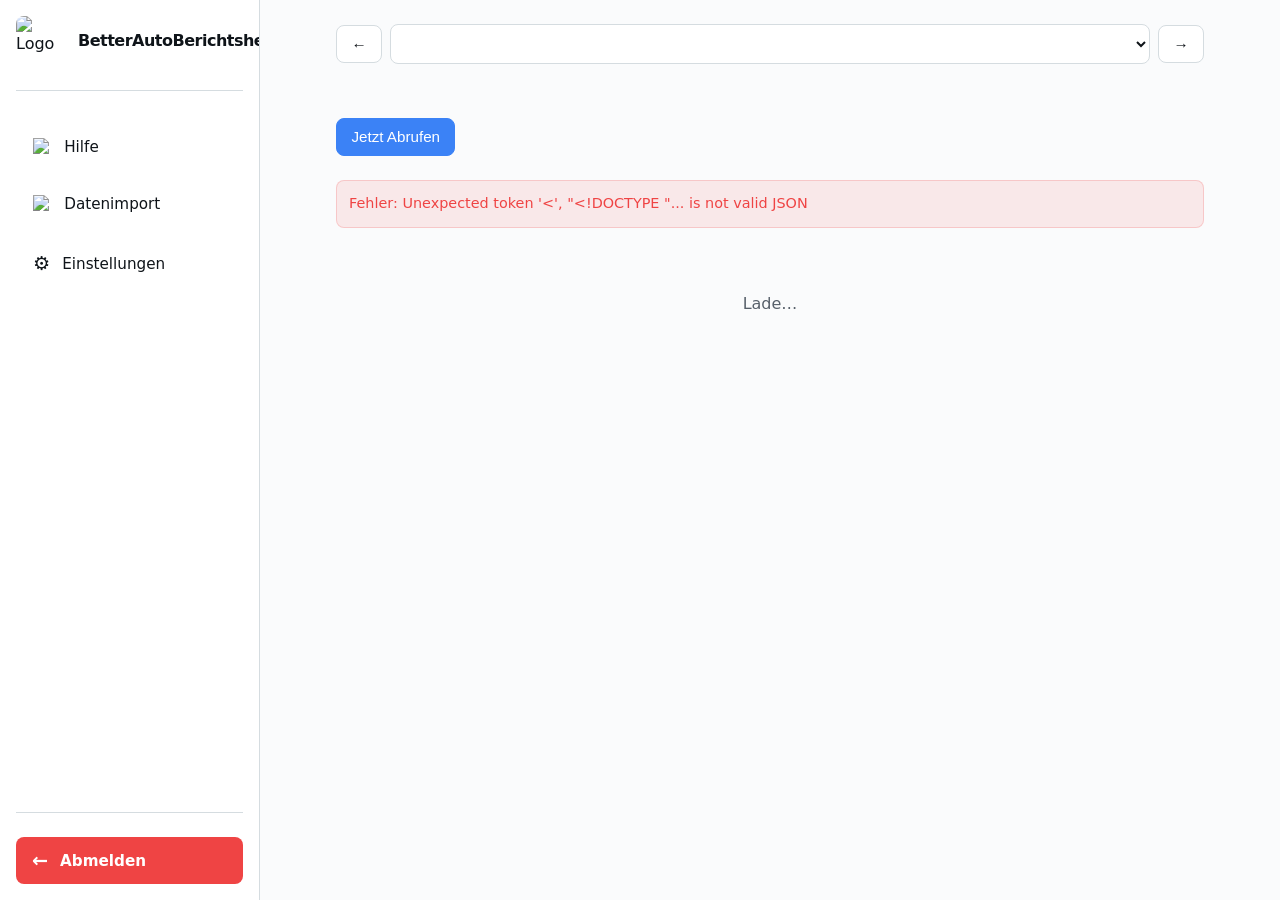
==== static/index.html @ def45f10 "v1.0: Berichtsheft multi-user Fresh history for the multi-user rewrite - WebUntis scraping, IHK tibr" ====
<!doctype html>
<html lang="de">
<head>
<meta charset="utf-8">
<meta name="viewport" content="width=device-width, initial-scale=1">
<meta http-equiv="Cache-Control" content="no-cache, no-store, must-revalidate">
<meta http-equiv="Pragma" content="no-cache">
<meta http-equiv="Expires" content="0">
<title>BetterAutoBerichtsheft</title>
<style>
  :root {
    --bg: #fafbfc; --card: #ffffff; --text: #0f1419; --text-muted: #57606a;
    --accent: #3b82f6; --accent-dark: #2563eb; --border: #d5dce0;
    --ok: #34c759; --err: #ef4444; --warn: #c9960c;
  }
  @media (prefers-color-scheme: dark) {
    :root {
      --bg: #0f1419; --card: #1a1f28; --text: #f5f7fa; --text-muted: #a0a9b8;
      --border: #2d3544;
    }
  }

  * { box-sizing: border-box; margin: 0; padding: 0; }
  html, body { height: 100%; }

  body {
    font: 16px/1.5 -apple-system, system-ui, sans-serif;
    background: var(--bg);
    color: var(--text);
    display: flex;
    flex-direction: row;
  }

  /* Sidebar */
  .sidebar {
    width: 260px;
    background: var(--card);
    border-right: 1px solid var(--border);
    display: flex;
    flex-direction: column;
    padding: 1rem;
    overflow-y: auto;
    flex-shrink: 0;
    transition: width 0.3s ease;
  }

  .sidebar.collapsed {
    width: 90px;
  }

  .sidebar-header {
    display: flex;
    align-items: center;
    gap: 0.75rem;
    margin-bottom: 2rem;
    padding-bottom: 1.5rem;
    border-bottom: 1px solid var(--border);
    cursor: pointer;
    transition: all 0.2s;
  }

  .sidebar.collapsed .sidebar-header {
    margin-bottom: 1rem;
    padding-bottom: 1rem;
    flex-direction: column;
    align-items: center;
  }

  .sidebar-header:hover {
    opacity: 0.7;
  }

  .sidebar-logo-img {
    width: 50px;
    height: 50px;
    border-radius: 8px;
    flex-shrink: 0;
    object-fit: cover;
  }

  .sidebar.collapsed .sidebar-logo-img {
    width: 60px;
    height: 60px;
  }

  .sidebar-title {
    font-size: 1rem;
    font-weight: 600;
    letter-spacing: -0.5px;
    white-space: nowrap;
  }

  .sidebar.collapsed .sidebar-title {
    font-size: 0.8rem;
    text-align: center;
  }

  .title-short {
    display: none;
  }

  .sidebar.collapsed .title-full {
    display: none;
  }

  .sidebar.collapsed .title-short {
    display: inline;
  }

  .sidebar-nav {
    flex: 1;
    display: flex;
    flex-direction: column;
  }

  .sidebar-nav a, .sidebar-nav button {
    display: flex;
    align-items: center;
    gap: 0.75rem;
    padding: 0.75rem 1rem;
    margin-bottom: 0.5rem;
    background: transparent;
    border: 1px solid transparent;
    border-radius: 8px;
    color: var(--text);
    text-decoration: none;
    cursor: pointer;
    font-size: 0.95rem;
    transition: all 0.2s;
    font-family: inherit;
  }

  .sidebar.collapsed .sidebar-nav a,
  .sidebar.collapsed .sidebar-nav button {
    gap: 0;
    padding: 0.75rem;
    justify-content: center;
  }

  .nav-icon {
    font-size: 1.2rem;
  }

  .nav-icon-img {
    width: 1.2rem;
    height: 1.2rem;
    display: inline-block;
  }

  .sidebar-nav a .nav-icon-img,
  .sidebar-nav button .nav-icon-img {
    filter: invert(1);
  }

  @media (prefers-color-scheme: light) {
    .sidebar-nav a .nav-icon-img,
    .sidebar-nav button .nav-icon-img {
      filter: none;
    }
  }

  .nav-text {
    display: inline;
  }

  .sidebar.collapsed .nav-text {
    display: none;
  }

  .sidebar-nav a:hover, .sidebar-nav button:hover {
    background: var(--bg);
    border-color: var(--border);
  }

  .sidebar-footer {
    padding-top: 1.5rem;
    border-top: 1px solid var(--border);
  }

  .sidebar.collapsed .sidebar-footer {
    padding-top: 1rem;
  }

  .logout-btn {
    width: 100%;
    padding: 0.75rem 1rem;
    background: var(--err);
    color: white;
    border: none;
    border-radius: 8px;
    cursor: pointer;
    font-size: 0.95rem;
    font-weight: 600;
    transition: all 0.2s;
    font-family: inherit;
    display: flex;
    align-items: center;
    gap: 0.75rem;
  }

  .sidebar.collapsed .logout-btn {
    padding: 0.75rem;
    justify-content: center;
    gap: 0;
  }

  .logout-btn:hover {
    background: #dc2626;
  }

  /* Main content */
  .main {
    flex: 1;
    display: flex;
    flex-direction: column;
    overflow: hidden;
  }

  .content-wrapper {
    flex: 1;
    overflow-y: auto;
    padding: 1.5rem 1rem;
    max-width: 900px;
    margin: 0 auto;
    width: 100%;
  }

  h1 { font-size: 1.6rem; margin-bottom: 1rem; }

  .nav { display: flex; align-items: center; gap: .5rem; margin-bottom: 1rem; }
  .nav button, .actions button {
    border: 1px solid var(--border);
    background: var(--card);
    color: var(--text);
    border-radius: 8px;
    padding: .6rem .9rem;
    font-size: 0.95rem;
    cursor: pointer;
    transition: all 0.2s;
  }
  .nav button:hover, .actions button:hover {
    border-color: var(--accent);
    background: var(--bg);
  }
  .nav button:disabled { opacity: .5; cursor: not-allowed; }

  .nav select {
    flex: 1;
    border: 1px solid var(--border);
    background: var(--card);
    color: var(--text);
    border-radius: 8px;
    padding: .6rem .9rem;
    font-size: 0.95rem;
  }

  .meta { color: var(--text-muted); font-size: .9rem; margin-bottom: 1rem; }

  .actions {
    display: flex;
    gap: .6rem;
    margin-bottom: 1.5rem;
    flex-wrap: wrap;
  }

  .actions .primary {
    background: var(--accent);
    color: #fff;
    border-color: var(--accent);
  }

  .actions .primary:hover {
    background: var(--accent-dark);
  }

  .day {
    background: var(--card);
    border: 1px solid var(--border);
    border-radius: 10px;
    padding: 1rem;
    margin-bottom: .9rem;
  }
  .day h2 { font-size: 1.05rem; margin-bottom: .6rem; }

  .lesson { padding: .5rem 0; border-top: 1px solid var(--border); }
  .lesson:first-of-type { border-top: none; }
  .lesson .head { display: flex; gap: .6rem; align-items: baseline; margin-bottom: .4rem; }
  .lesson .subj { font-weight: 600; }
  .lesson .meta { color: var(--text-muted); font-size: .8rem; }
  .lesson .content { white-space: pre-wrap; margin-top: .15rem; }
  .lesson .empty { color: var(--text-muted); font-style: italic; }

  .summary {
    background: var(--card);
    border: 1px solid var(--border);
    border-radius: 10px;
    padding: 1rem;
    margin-bottom: 1.5rem;
  }
  .summary h2 {
    font-size: 1.05rem;
    margin-bottom: .6rem;
    display: flex;
    justify-content: space-between;
    align-items: center;
  }
  .summary pre { white-space: pre-wrap; font: inherit; }

  #status {
    min-height: 1.4rem;
    font-size: .9rem;
    margin-bottom: 1rem;
    padding: 0.75rem;
    border-radius: 8px;
  }
  #status.err {
    color: var(--err);
    background: rgba(239, 68, 68, 0.1);
    border: 1px solid rgba(239, 68, 68, 0.2);
  }
  #status.ok {
    color: var(--ok);
    background: rgba(52, 199, 89, 0.1);
    border: 1px solid rgba(52, 199, 89, 0.2);
  }

  #ihkBadge { font-size: .8rem; margin-left: .5rem; }
  #ihkBadge.genehmigt { color: var(--ok); }
  #ihkBadge.in-bearbeitung { color: var(--text-muted); }
  #ihkBadge.warten-auf-genehmigung { color: var(--warn); }
  #ihkBadge.abgelehnt { color: var(--err); }

  #ihkBtn:disabled { opacity: .5; cursor: not-allowed; }

  .ihk-form label {
    display: block;
    font-size: .8rem;
    font-weight: 700;
    letter-spacing: .04em;
    text-transform: uppercase;
    color: var(--accent);
    margin: 1.1rem 0 .35rem;
  }
  .ihk-form label:first-of-type { margin-top: 0; }
  .ihk-form textarea, .ihk-form input[type="text"], .ihk-form input[type="email"] {
    width: 100%;
    border: 1px solid var(--border);
    border-radius: 8px;
    padding: .75rem;
    font: inherit;
    background: var(--bg);
    color: var(--text);
  }
  .ihk-form textarea {
    min-height: 4.5rem;
    resize: vertical;
  }
  .ihk-form input[type="text"], .ihk-form input[type="email"] {
    height: 2.5rem;
  }
  .placeholder { color: var(--text-muted); text-align: center; padding: 3rem 0; }

  @media (max-width: 768px) {
    body { flex-direction: column; }
    .sidebar { width: 100%; border-right: none; border-bottom: 1px solid var(--border); }
    .sidebar.collapsed { width: 100%; }
    .content-wrapper { padding: 1rem; }
  }
</style>
</head>
<body>

<aside class="sidebar" id="sidebar" onclick="expandSidebar(event)">
  <div class="sidebar-header" onclick="expandSidebar(event)">
    <img src="/logo.svg" alt="Logo" class="sidebar-logo-img">
    <div class="sidebar-title">
      <span class="title-full">BetterAutoBerichtsheft</span>
      <span class="title-short">BAB</span>
    </div>
  </div>

  <nav class="sidebar-nav">
    <a href="/help.html" title="Hilfe" class="nav-link">
      <img src="/help.svg" alt="Hilfe" class="nav-icon nav-icon-img">
      <span class="nav-text">Hilfe</span>
    </a>
    <a href="/bulkops.html" title="Datenimport" class="nav-link">
      <img src="/sync.svg" alt="Import" class="nav-icon nav-icon-img">
      <span class="nav-text">Datenimport</span>
    </a>
    <a href="/settings.html" title="Einstellungen öffnen" class="nav-link">
      <span class="nav-icon">⚙</span>
      <span class="nav-text">Einstellungen</span>
    </a>
  </nav>

  <div class="sidebar-footer">
    <button class="logout-btn" onclick="logout()" title="Abmelden" class="logout-link">
      <span class="nav-icon">←</span>
      <span class="nav-text">Abmelden</span>
    </button>
  </div>
</aside>

<main class="main" onclick="collapseSidebar()">
  <div class="content-wrapper">
    <div class="nav">
      <button id="prev" title="Woche zurück">←</button>
      <select id="weekSelect"></select>
      <button id="next" title="Woche vor">→</button>
    </div>
    <div class="meta"><span id="weekMeta"></span> <span id="ihkBadge"></span></div>

    <div class="actions">
      <button class="primary" id="scrapeBtn">Jetzt Abrufen</button>
      <button id="ihkBtn" hidden>Bei IHK einreichen</button>
    </div>
    <div id="status"></div>

    <div id="content"><div class="placeholder">Lade…</div></div>
  </div>
</main>

<script>
// Auth guard
(async () => {
  try {
    const res = await fetch('/api/auth/whoami');
    if (res.status === 401) {
      window.location.href = '/login.html';
      throw new Error('Not authenticated');
    }
  } catch (err) {
    window.location.href = '/login.html';
    return;
  }
})();

function expandSidebar(event) {
  event.stopPropagation();
  const sidebar = document.getElementById('sidebar');
  sidebar.classList.remove('collapsed');
  localStorage.setItem('sidebarCollapsed', 'false');
}

function collapseSidebar() {
  const sidebar = document.getElementById('sidebar');
  sidebar.classList.add('collapsed');
  localStorage.setItem('sidebarCollapsed', 'true');
}

function toggleSidebar() {
  const sidebar = document.getElementById('sidebar');
  sidebar.classList.toggle('collapsed');
  localStorage.setItem('sidebarCollapsed', sidebar.classList.contains('collapsed'));
}

function clearWeekCache() {
  // week:*/scrapedAt:* are keyed only by week id, not by account - on a
  // shared browser a different user must never see a previous account's
  // cached lesson content. See ensureCacheOwnership() for when this runs.
  for (const key of Object.keys(localStorage)) {
    if (key.startsWith('week:') || key.startsWith('scrapedAt:')) {
      localStorage.removeItem(key);
    }
  }
}

async function ensureCacheOwnership() {
  const res = await fetch('/api/auth/whoami');
  if (!res.ok) return; // auth guard already redirects to /login.html
  const { username } = await res.json();
  if (localStorage.getItem('cacheOwner') !== username) {
    clearWeekCache();
    localStorage.setItem('cacheOwner', username);
  }
}

function logout() {
  clearWeekCache();
  localStorage.removeItem('cacheOwner');
  fetch('/api/auth/logout', { method: 'POST' }).then(() => {
    window.location.href = '/login.html';
  });
}

// Restore sidebar state
if (localStorage.getItem('sidebarCollapsed') === 'true') {
  document.getElementById('sidebar').classList.add('collapsed');
}

const $ = (id) => document.getElementById(id);
let weeks = [];
let selected = null;
let currentWeek = null;
let startWeek = null;
let ihkStatus = {};
let ihkHistory = {};
let ihkFieldsCache = {};
let ihkFields = { ausbinhalt1: "", ausbinhalt2: "" };
let weekText = "";
let ihkUseSettingsForAbschnitt = true;
const IHK_BADGE_LABELS = {
  "genehmigt": ["genehmigt", "genehmigt"],
  "in_bearbeitung": ["in Bearbeitung", "in-bearbeitung"],
  "warten_auf_genehmigung": ["warten auf Genehmigung", "warten-auf-genehmigung"],
  "abgelehnt": ["abgelehnt", "abgelehnt"],
};

function weekBounds(id) {
  const [y, w] = id.split("-W").map(Number);
  const jan4 = new Date(Date.UTC(y, 0, 4));
  const monday = new Date(jan4);
  monday.setUTCDate(jan4.getUTCDate() - ((jan4.getUTCDay() + 6) % 7) + (w - 1) * 7);
  const sunday = new Date(monday); sunday.setUTCDate(monday.getUTCDate() + 6);
  return [monday.toISOString().slice(0, 10), sunday.toISOString().slice(0, 10)];
}

function shiftWeek(id, delta) {
  const [start] = weekBounds(id);
  const d = new Date(start + "T12:00:00Z");
  d.setUTCDate(d.getUTCDate() + delta * 7);
  const t = new Date(d); t.setUTCDate(t.getUTCDate() + 3);
  const isoYear = t.getUTCFullYear();
  const jan4 = new Date(Date.UTC(isoYear, 0, 4));
  const week1Mon = new Date(jan4); week1Mon.setUTCDate(jan4.getUTCDate() - ((jan4.getUTCDay() + 6) % 7));
  const wk = Math.round((d - week1Mon) / (7 * 864e5)) + 1;
  return `${isoYear}-W${String(wk).padStart(2, "0")}`;
}

function fmtShort(iso) { const [y,m,d] = iso.split("-"); return `${d}.${m}.`; }

const WEEKDAYS_DE = ["Sonntag", "Montag", "Dienstag", "Mittwoch", "Donnerstag", "Freitag", "Samstag"];
function fmtDayHeading(iso) {
  const [y, m, d] = iso.split("-").map(Number);
  const weekday = WEEKDAYS_DE[new Date(Date.UTC(y, m - 1, d)).getUTCDay()];
  return `${weekday}, ${fmtShort(iso)}`;
}

function nextSubmittableWeek() {
  const known = Object.keys(ihkStatus);
  if (!known.length) return null;
  return shiftWeek([...known].sort().at(-1), 1);
}

function renderIhkBadge() {
  const badge = $("ihkBadge");
  const entry = ihkStatus[selected];
  const mapped = entry && IHK_BADGE_LABELS[entry.status];
  if (!mapped) {
    badge.textContent = "";
    badge.className = "";
    return;
  }
  const [label, cls] = mapped;
  badge.textContent = `· IHK: ${label}`;
  badge.className = cls;
}

function setStatus(msg, cls = "") { const s = $("status"); s.textContent = msg; s.className = cls; }

function renderSelect() {
  const all = new Set(weeks);
  all.add(selected);
  const today = new Date().toISOString().slice(0, 10);
  const sorted = [...all].sort().filter(w => {
    const [s, e] = weekBounds(w);
    return s <= today && (!startWeek || w >= startWeek);
  });
  $("weekSelect").innerHTML = sorted.map((w) => {
    const [s, e] = weekBounds(w);
    const label = `${w} (${fmtShort(s)} – ${fmtShort(e)})${weeks.includes(w) ? "" : " · keine Daten"}`;
    return `<option value="${w}" ${w === selected ? "selected" : ""}>${label}</option>`;
  }).join("");
}

function formattedText(data) {
  const bySubject = new Map();
  for (const day of data.days) {
    for (const l of day.lessons) {
      if (!l.content) continue;
      const key = l.subjectLong || l.subject;
      bySubject.set(key, (bySubject.get(key) || "") + l.content + "\n");
    }
  }
  return [...bySubject.entries()].map(([k, v]) => k + ": " + v).join("\n");
}

function loadWeek(wid) {
  selected = wid;
  renderSelect();

  // Can navigate forward up to the latest (current) ISO week, never past
  // it - there's nothing to show beyond "now". Set unconditionally here
  // (not inside renderWeek(), which has early returns for no-data weeks
  // that would skip it) so the cap holds no matter what the selected
  // week contains. Same reasoning for the backward cap at the user's
  // configured Berichtsheft start date (Settings > Scraper).
  $("next").disabled = !currentWeek || selected >= currentWeek;
  $("prev").disabled = !!startWeek && selected <= startWeek;

  const cached = ihkFieldsCache[wid];
  ihkFields = { ausbinhalt1: cached?.ausbinhalt1 ?? "", ausbinhalt2: cached?.ausbinhalt2 ?? "" };

  const data = JSON.parse(localStorage.getItem(`week:${wid}`));
  renderIhkBadge();
  if (data) {
    renderWeek(data, wid);
  } else {
    $("content").innerHTML = `<div class="placeholder">Noch keine Daten für diese Woche.</div>`;
  }
}

function renderWeek(data, wid) {
  const el = $("content");
  const [s, e] = weekBounds(wid);
  $("weekMeta").textContent = weekBounds(wid).join(" – ") + " · Abgerufen am: " + (weeks.includes(wid) ? new Date(localStorage.getItem(`scrapedAt:${wid}`)).toLocaleString() : "—");

  const days = data.days;
  const noSchedule = data.holiday || data.schoolYearBoundary || data.allCancelled;

  if (!noSchedule && !days.length) {
    el.innerHTML = `<div class="placeholder">Keine Stunden in dieser Woche gefunden.</div>`;
    return;
  }

  weekText = data.holiday
    ? "Schulferien"
    : data.schoolYearBoundary
    ? "Wahrscheinlich Schuljahrwechsel"
    : data.allCancelled
    ? "Alle Stunden abgesagt"
    : formattedText(data);
  const text = weekText;

  const ihkEntry = ihkStatus[wid];
  const nextWeek = nextSubmittableWeek();
  let ihkState, ihkReason;

  if (wid > currentWeek) {
    ihkState = "hidden";
  } else if (ihkEntry) {
    if (ihkEntry.status === "genehmigt") {
      ihkState = "hidden";
      $("scrapeBtn").hidden = true;
    } else if (ihkEntry.status === "warten_auf_genehmigung") {
      ihkState = "disabled";
      ihkReason = "Wartet auf Genehmigung durch Betreuer";
      $("scrapeBtn").hidden = false;
    } else {
      ihkState = "enabled";
      $("scrapeBtn").hidden = false;
    }
  } else if (wid === nextWeek || (nextWeek === null && wid === currentWeek)) {
    ihkState = "enabled";
    $("scrapeBtn").hidden = false;
  } else if (nextWeek && wid > nextWeek) {
    ihkState = "disabled";
    ihkReason = `Zuerst ${nextWeek} einreichen`;
    $("scrapeBtn").hidden = false;
  } else {
    ihkState = "hidden";
    $("scrapeBtn").hidden = false;
  }

  el.innerHTML = noSchedule ? "" : days.map((d) => `<div class="day"><h2>${fmtDayHeading(d.date)}</h2>${d.lessons.map((l) => `<div class="lesson"><div class="head"><span class="subj">${l.subjectLong || l.subject}</span><span class="meta">${l.start}–${l.end}${l.teacher ? " · " + l.teacher : ""}</span></div>` + (l.content ? `<div class="content">${l.content}</div>` : `<div class="empty">(kein Inhalt)</div>`) + `</div>`).join("")}</div>`).join("");

  if (text) {
    const showForm = ihkState !== "hidden";
    const hist = !showForm ? ihkHistory[wid] : null;
    el.insertAdjacentHTML("afterbegin", `
      <div class="summary ihk-form">
        ${showForm ? `
          <h2>Bei IHK einreichen</h2>
          <label for="ihkField1">Betriebliche Tätigkeiten</label>
          <textarea id="ihkField1" rows="4"></textarea>
          <label for="ihkField2">Unterweisungen, betrieblicher Unterricht, sonstige Schulungen</label>
          <textarea id="ihkField2" rows="4"></textarea>
          ${!ihkUseSettingsForAbschnitt ? `
            <label for="ihkAbschnitt">Ausbildungsabschnitt</label>
            <input type="text" id="ihkAbschnitt" placeholder="z.B. 1">
            <label for="ihkAusbMail">Ausbilder Mail</label>
            <input type="email" id="ihkAusbMail" placeholder="ausbilder@example.com">
          ` : ''}
          <label for="berufsschuleText">Berufsschule</label>
        ` : hist ? `
          <h2>IHK Eintrag</h2>
          <label>Betriebliche Tätigkeiten</label>
          <pre id="ihkHist1"></pre>
          <label>Unterweisungen, betrieblicher Unterricht, sonstige Schulungen</label>
          <pre id="ihkHist2"></pre>
          <label for="berufsschuleText">Berufsschule</label>
        ` : `<h2>Berufsschule</h2>`}
        <pre id="berufsschuleText"></pre>
      </div>`);

    $("berufsschuleText").textContent = text;
    if (showForm) {
      $("ihkField1").value = ihkFields.ausbinhalt1;
      $("ihkField2").value = ihkFields.ausbinhalt2;
    } else if (hist) {
      $("ihkHist1").textContent = hist.ausbinhalt1 || "–";
      $("ihkHist2").textContent = hist.ausbinhalt2 || "–";
    }

    if (text && ihkState !== "hidden") {
      const btn = $("ihkBtn");
      btn.hidden = false;
      btn.disabled = ihkState === "disabled";
      btn.title = ihkReason || "";
    } else {
      $("ihkBtn").hidden = true;
    }
  }
}

async function refreshIhkStatus() {
  const res = await fetch("/api/ihk-status");
  const data = res.ok ? await res.json() : { status: {}, fields: {} };
  ihkStatus = data.status || {};
  ihkFieldsCache = data.fields || {};
}

async function refreshIhkHistory() {
  const res = await fetch("/api/ihk-history");
  ihkHistory = res.ok ? await res.json() : {};
}

async function loadUserSettings() {
  try {
    const res = await fetch("/api/me/settings");
    const settings = await res.json();
    ihkUseSettingsForAbschnitt = settings.ihk_use_settings_for_abschnitt !== false;
  } catch (err) {
    console.error("Failed to load user settings:", err);
  }
}

async function init() {
  try {
    await ensureCacheOwnership();
    const res = await fetch("/api/weeks");
    const json = await res.json();
    weeks = json.weeks;
    currentWeek = json.current;
    startWeek = json.startWeek;
    selected = currentWeek;
    renderSelect();

    for (const wk of weeks) {
      const weekData = await fetch(`/api/weeks/${wk}`).then(r => r.json());
      localStorage.setItem(`week:${wk}`, JSON.stringify(weekData));
      localStorage.setItem(`scrapedAt:${wk}`, new Date().toISOString());
    }

    await refreshIhkStatus();
    await refreshIhkHistory();
    await loadUserSettings();
    loadWeek(selected);
  } catch (err) { setStatus("Fehler: " + err.message, "err"); }
}

$("prev").onclick = () => { selected = shiftWeek(selected, -1); loadWeek(selected); };
$("next").onclick = () => { selected = shiftWeek(selected, +1); loadWeek(selected); };
$("weekSelect").onchange = (e) => loadWeek(e.target.value);
$("scrapeBtn").onclick = async () => {
  const btn = $("scrapeBtn");
  btn.disabled = true;
  setStatus("Daten werden abgerufen…");
  try {
    const res = await fetch("/api/scrape", { method: "POST", headers: { "Content-Type": "application/json" }, body: JSON.stringify({week: selected}) });
    if (res.ok) {
      const data = await res.json();
      localStorage.setItem(`week:${data.week}`, JSON.stringify(data));
      localStorage.setItem(`scrapedAt:${data.week}`, new Date().toISOString());
      if (!weeks.includes(data.week)) weeks.push(data.week);
      renderSelect();
      await refreshIhkStatus();
      loadWeek(selected);
      setStatus("Abgerufen", "ok");
    } else {
      const err = await res.json();
      setStatus("Fehler: " + (err.detail || err.message || "Abrufen fehlgeschlagen"), "err");
    }
  } catch (err) { setStatus("Fehler: " + err.message, "err"); }
  finally { btn.disabled = false; }
};

$("ihkBtn").onclick = async () => {
  const field1 = $("ihkField1");
  const field2 = $("ihkField2");
  if (!field1 || !field2) {
    setStatus("Fehler: Formular nicht verfügbar (Woche gewechselt)", "err");
    return;
  }

  const btn = $("ihkBtn");
  btn.disabled = true;
  setStatus(`Übertrage ${selected} an IHK…`);
  try {
    const text = weekText;
    const val1 = field1.value.trim();
    const val2 = field2.value.trim();
    const ausbinhalt1 = val1 ? val1 : null;
    const ausbinhalt2 = val2 ? val2 : null;

    const payload = { week: selected, text, ausbinhalt1, ausbinhalt2 };

    if (!ihkUseSettingsForAbschnitt) {
      const abschnittField = $("ihkAbschnitt");
      const ausbMailField = $("ihkAusbMail");
      if (!abschnittField || !ausbMailField) {
        setStatus("Fehler: Ausbildungsabschnitt und Ausbilder Mail erforderlich", "err");
        btn.disabled = false;
        return;
      }
      payload.ihk_abschnitt_override = abschnittField.value.trim();
      payload.ihk_ausb_mail_override = ausbMailField.value.trim();
    }

    const res = await fetch("/api/submit-ihk", {
      method: "POST",
      headers: { "Content-Type": "application/json" },
      body: JSON.stringify(payload)
    });

    const body = await res.json();
    if (!res.ok) throw new Error(body.detail || res.statusText);
    setStatus("Bei IHK gespeichert.", "ok");
    await refreshIhkStatus();
    await refreshIhkHistory();
    loadWeek(selected);
  } catch (e) {
    setStatus("Fehler: " + e.message, "err");
    btn.disabled = false;
  }
};

init();
</script>

</body>
</html>
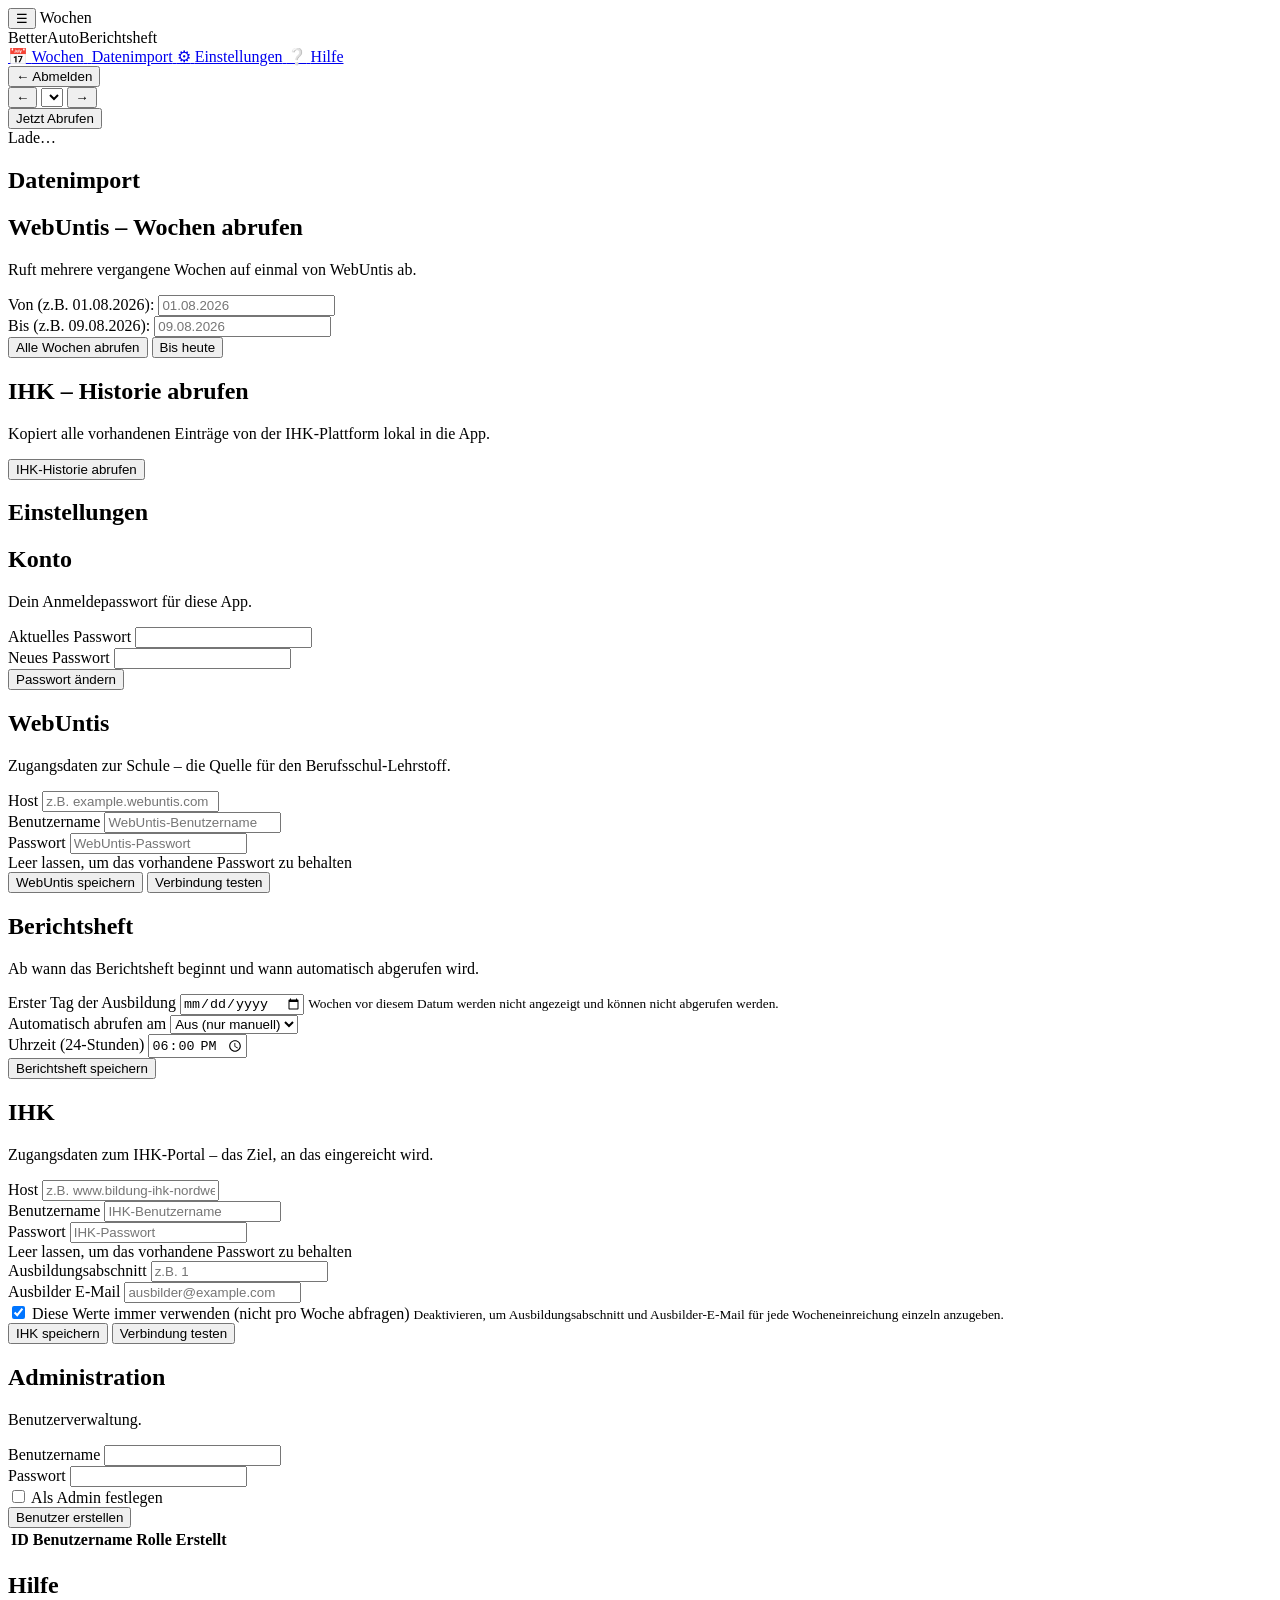
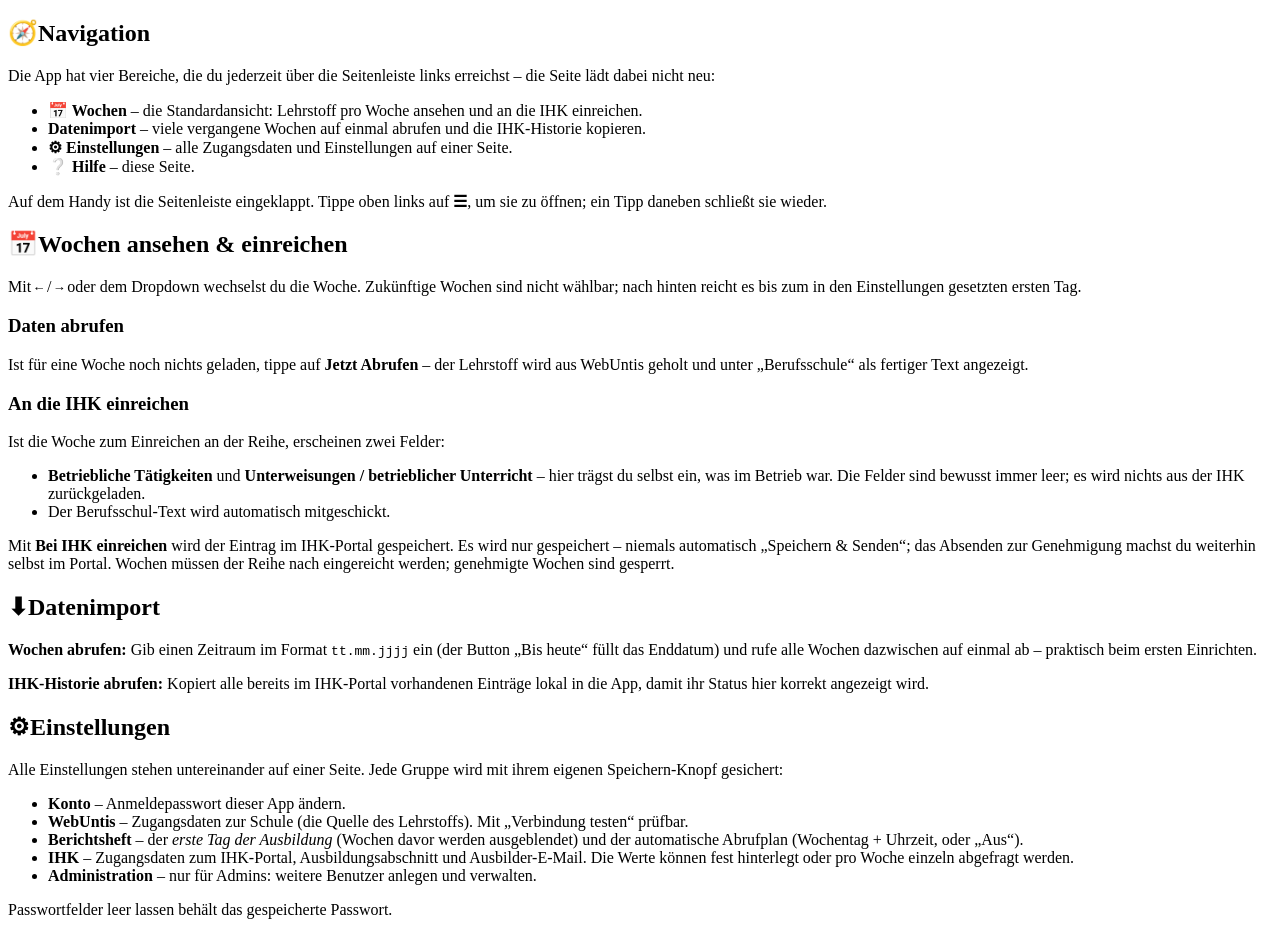
==== commit 9c88d412: "UI: unify all pages into one persistent-sidebar SPA shell Replace the three-different-chrome multi-p" ====
--- a/static/index.html
+++ b/static/index.html
@@ -7,837 +7,312 @@
 <meta http-equiv="Pragma" content="no-cache">
 <meta http-equiv="Expires" content="0">
 <title>BetterAutoBerichtsheft</title>
-<style>
-  :root {
-    --bg: #fafbfc; --card: #ffffff; --text: #0f1419; --text-muted: #57606a;
-    --accent: #3b82f6; --accent-dark: #2563eb; --border: #d5dce0;
-    --ok: #34c759; --err: #ef4444; --warn: #c9960c;
-  }
-  @media (prefers-color-scheme: dark) {
-    :root {
-      --bg: #0f1419; --card: #1a1f28; --text: #f5f7fa; --text-muted: #a0a9b8;
-      --border: #2d3544;
-    }
-  }
-
-  * { box-sizing: border-box; margin: 0; padding: 0; }
-  html, body { height: 100%; }
-
-  body {
-    font: 16px/1.5 -apple-system, system-ui, sans-serif;
-    background: var(--bg);
-    color: var(--text);
-    display: flex;
-    flex-direction: row;
-  }
-
-  /* Sidebar */
-  .sidebar {
-    width: 260px;
-    background: var(--card);
-    border-right: 1px solid var(--border);
-    display: flex;
-    flex-direction: column;
-    padding: 1rem;
-    overflow-y: auto;
-    flex-shrink: 0;
-    transition: width 0.3s ease;
-  }
-
-  .sidebar.collapsed {
-    width: 90px;
-  }
-
-  .sidebar-header {
-    display: flex;
-    align-items: center;
-    gap: 0.75rem;
-    margin-bottom: 2rem;
-    padding-bottom: 1.5rem;
-    border-bottom: 1px solid var(--border);
-    cursor: pointer;
-    transition: all 0.2s;
-  }
-
-  .sidebar.collapsed .sidebar-header {
-    margin-bottom: 1rem;
-    padding-bottom: 1rem;
-    flex-direction: column;
-    align-items: center;
-  }
-
-  .sidebar-header:hover {
-    opacity: 0.7;
-  }
-
-  .sidebar-logo-img {
-    width: 50px;
-    height: 50px;
-    border-radius: 8px;
-    flex-shrink: 0;
-    object-fit: cover;
-  }
-
-  .sidebar.collapsed .sidebar-logo-img {
-    width: 60px;
-    height: 60px;
-  }
-
-  .sidebar-title {
-    font-size: 1rem;
-    font-weight: 600;
-    letter-spacing: -0.5px;
-    white-space: nowrap;
-  }
-
-  .sidebar.collapsed .sidebar-title {
-    font-size: 0.8rem;
-    text-align: center;
-  }
-
-  .title-short {
-    display: none;
-  }
-
-  .sidebar.collapsed .title-full {
-    display: none;
-  }
-
-  .sidebar.collapsed .title-short {
-    display: inline;
-  }
-
-  .sidebar-nav {
-    flex: 1;
-    display: flex;
-    flex-direction: column;
-  }
-
-  .sidebar-nav a, .sidebar-nav button {
-    display: flex;
-    align-items: center;
-    gap: 0.75rem;
-    padding: 0.75rem 1rem;
-    margin-bottom: 0.5rem;
-    background: transparent;
-    border: 1px solid transparent;
-    border-radius: 8px;
-    color: var(--text);
-    text-decoration: none;
-    cursor: pointer;
-    font-size: 0.95rem;
-    transition: all 0.2s;
-    font-family: inherit;
-  }
-
-  .sidebar.collapsed .sidebar-nav a,
-  .sidebar.collapsed .sidebar-nav button {
-    gap: 0;
-    padding: 0.75rem;
-    justify-content: center;
-  }
-
-  .nav-icon {
-    font-size: 1.2rem;
-  }
-
-  .nav-icon-img {
-    width: 1.2rem;
-    height: 1.2rem;
-    display: inline-block;
-  }
-
-  .sidebar-nav a .nav-icon-img,
-  .sidebar-nav button .nav-icon-img {
-    filter: invert(1);
-  }
-
-  @media (prefers-color-scheme: light) {
-    .sidebar-nav a .nav-icon-img,
-    .sidebar-nav button .nav-icon-img {
-      filter: none;
-    }
-  }
-
-  .nav-text {
-    display: inline;
-  }
-
-  .sidebar.collapsed .nav-text {
-    display: none;
-  }
-
-  .sidebar-nav a:hover, .sidebar-nav button:hover {
-    background: var(--bg);
-    border-color: var(--border);
-  }
-
-  .sidebar-footer {
-    padding-top: 1.5rem;
-    border-top: 1px solid var(--border);
-  }
-
-  .sidebar.collapsed .sidebar-footer {
-    padding-top: 1rem;
-  }
-
-  .logout-btn {
-    width: 100%;
-    padding: 0.75rem 1rem;
-    background: var(--err);
-    color: white;
-    border: none;
-    border-radius: 8px;
-    cursor: pointer;
-    font-size: 0.95rem;
-    font-weight: 600;
-    transition: all 0.2s;
-    font-family: inherit;
-    display: flex;
-    align-items: center;
-    gap: 0.75rem;
-  }
-
-  .sidebar.collapsed .logout-btn {
-    padding: 0.75rem;
-    justify-content: center;
-    gap: 0;
-  }
-
-  .logout-btn:hover {
-    background: #dc2626;
-  }
-
-  /* Main content */
-  .main {
-    flex: 1;
-    display: flex;
-    flex-direction: column;
-    overflow: hidden;
-  }
-
-  .content-wrapper {
-    flex: 1;
-    overflow-y: auto;
-    padding: 1.5rem 1rem;
-    max-width: 900px;
-    margin: 0 auto;
-    width: 100%;
-  }
-
-  h1 { font-size: 1.6rem; margin-bottom: 1rem; }
-
-  .nav { display: flex; align-items: center; gap: .5rem; margin-bottom: 1rem; }
-  .nav button, .actions button {
-    border: 1px solid var(--border);
-    background: var(--card);
-    color: var(--text);
-    border-radius: 8px;
-    padding: .6rem .9rem;
-    font-size: 0.95rem;
-    cursor: pointer;
-    transition: all 0.2s;
-  }
-  .nav button:hover, .actions button:hover {
-    border-color: var(--accent);
-    background: var(--bg);
-  }
-  .nav button:disabled { opacity: .5; cursor: not-allowed; }
-
-  .nav select {
-    flex: 1;
-    border: 1px solid var(--border);
-    background: var(--card);
-    color: var(--text);
-    border-radius: 8px;
-    padding: .6rem .9rem;
-    font-size: 0.95rem;
-  }
-
-  .meta { color: var(--text-muted); font-size: .9rem; margin-bottom: 1rem; }
-
-  .actions {
-    display: flex;
-    gap: .6rem;
-    margin-bottom: 1.5rem;
-    flex-wrap: wrap;
-  }
-
-  .actions .primary {
-    background: var(--accent);
-    color: #fff;
-    border-color: var(--accent);
-  }
-
-  .actions .primary:hover {
-    background: var(--accent-dark);
-  }
-
-  .day {
-    background: var(--card);
-    border: 1px solid var(--border);
-    border-radius: 10px;
-    padding: 1rem;
-    margin-bottom: .9rem;
-  }
-  .day h2 { font-size: 1.05rem; margin-bottom: .6rem; }
-
-  .lesson { padding: .5rem 0; border-top: 1px solid var(--border); }
-  .lesson:first-of-type { border-top: none; }
-  .lesson .head { display: flex; gap: .6rem; align-items: baseline; margin-bottom: .4rem; }
-  .lesson .subj { font-weight: 600; }
-  .lesson .meta { color: var(--text-muted); font-size: .8rem; }
-  .lesson .content { white-space: pre-wrap; margin-top: .15rem; }
-  .lesson .empty { color: var(--text-muted); font-style: italic; }
-
-  .summary {
-    background: var(--card);
-    border: 1px solid var(--border);
-    border-radius: 10px;
-    padding: 1rem;
-    margin-bottom: 1.5rem;
-  }
-  .summary h2 {
-    font-size: 1.05rem;
-    margin-bottom: .6rem;
-    display: flex;
-    justify-content: space-between;
-    align-items: center;
-  }
-  .summary pre { white-space: pre-wrap; font: inherit; }
-
-  #status {
-    min-height: 1.4rem;
-    font-size: .9rem;
-    margin-bottom: 1rem;
-    padding: 0.75rem;
-    border-radius: 8px;
-  }
-  #status.err {
-    color: var(--err);
-    background: rgba(239, 68, 68, 0.1);
-    border: 1px solid rgba(239, 68, 68, 0.2);
-  }
-  #status.ok {
-    color: var(--ok);
-    background: rgba(52, 199, 89, 0.1);
-    border: 1px solid rgba(52, 199, 89, 0.2);
-  }
-
-  #ihkBadge { font-size: .8rem; margin-left: .5rem; }
-  #ihkBadge.genehmigt { color: var(--ok); }
-  #ihkBadge.in-bearbeitung { color: var(--text-muted); }
-  #ihkBadge.warten-auf-genehmigung { color: var(--warn); }
-  #ihkBadge.abgelehnt { color: var(--err); }
-
-  #ihkBtn:disabled { opacity: .5; cursor: not-allowed; }
-
-  .ihk-form label {
-    display: block;
-    font-size: .8rem;
-    font-weight: 700;
-    letter-spacing: .04em;
-    text-transform: uppercase;
-    color: var(--accent);
-    margin: 1.1rem 0 .35rem;
-  }
-  .ihk-form label:first-of-type { margin-top: 0; }
-  .ihk-form textarea, .ihk-form input[type="text"], .ihk-form input[type="email"] {
-    width: 100%;
-    border: 1px solid var(--border);
-    border-radius: 8px;
-    padding: .75rem;
-    font: inherit;
-    background: var(--bg);
-    color: var(--text);
-  }
-  .ihk-form textarea {
-    min-height: 4.5rem;
-    resize: vertical;
-  }
-  .ihk-form input[type="text"], .ihk-form input[type="email"] {
-    height: 2.5rem;
-  }
-  .placeholder { color: var(--text-muted); text-align: center; padding: 3rem 0; }
-
-  @media (max-width: 768px) {
-    body { flex-direction: column; }
-    .sidebar { width: 100%; border-right: none; border-bottom: 1px solid var(--border); }
-    .sidebar.collapsed { width: 100%; }
-    .content-wrapper { padding: 1rem; }
-  }
-</style>
+<link rel="stylesheet" href="/app.css">
 </head>
 <body>
 
-<aside class="sidebar" id="sidebar" onclick="expandSidebar(event)">
-  <div class="sidebar-header" onclick="expandSidebar(event)">
-    <img src="/logo.svg" alt="Logo" class="sidebar-logo-img">
-    <div class="sidebar-title">
-      <span class="title-full">BetterAutoBerichtsheft</span>
-      <span class="title-short">BAB</span>
-    </div>
+<!-- Mobile top bar (hidden on desktop via CSS) -->
+<div class="topbar">
+  <button class="hamburger" id="hamburger" aria-label="Menü öffnen">☰</button>
+  <span class="topbar-title" id="topbarTitle">Wochen</span>
+</div>
+<div class="backdrop" id="backdrop"></div>
+
+<!-- Persistent sidebar -->
+<aside class="sidebar" id="sidebar">
+  <div class="sidebar-header">
+    <img src="/logo.svg" alt="" class="sidebar-logo-img" onerror="this.style.display='none'">
+    <div class="sidebar-title">BetterAutoBerichtsheft</div>
   </div>
 
   <nav class="sidebar-nav">
-    <a href="/help.html" title="Hilfe" class="nav-link">
-      <img src="/help.svg" alt="Hilfe" class="nav-icon nav-icon-img">
-      <span class="nav-text">Hilfe</span>
+    <a href="#/week" data-route="week">
+      <span class="nav-icon">📅</span>
+      <span class="nav-text">Wochen</span>
     </a>
-    <a href="/bulkops.html" title="Datenimport" class="nav-link">
-      <img src="/sync.svg" alt="Import" class="nav-icon nav-icon-img">
+    <a href="#/import" data-route="import">
+      <img src="/sync.svg" alt="" class="nav-icon nav-icon-img">
       <span class="nav-text">Datenimport</span>
     </a>
-    <a href="/settings.html" title="Einstellungen öffnen" class="nav-link">
+    <a href="#/settings" data-route="settings">
       <span class="nav-icon">⚙</span>
       <span class="nav-text">Einstellungen</span>
     </a>
+    <a href="#/help" data-route="help">
+      <span class="nav-icon">❔</span>
+      <span class="nav-text">Hilfe</span>
+    </a>
   </nav>
 
   <div class="sidebar-footer">
-    <button class="logout-btn" onclick="logout()" title="Abmelden" class="logout-link">
+    <button class="logout-btn" id="logoutBtn" title="Abmelden">
       <span class="nav-icon">←</span>
       <span class="nav-text">Abmelden</span>
     </button>
   </div>
 </aside>
 
-<main class="main" onclick="collapseSidebar()">
+<main class="main">
   <div class="content-wrapper">
-    <div class="nav">
-      <button id="prev" title="Woche zurück">←</button>
-      <select id="weekSelect"></select>
-      <button id="next" title="Woche vor">→</button>
-    </div>
-    <div class="meta"><span id="weekMeta"></span> <span id="ihkBadge"></span></div>
-
-    <div class="actions">
-      <button class="primary" id="scrapeBtn">Jetzt Abrufen</button>
-      <button id="ihkBtn" hidden>Bei IHK einreichen</button>
-    </div>
-    <div id="status"></div>
-
-    <div id="content"><div class="placeholder">Lade…</div></div>
+
+    <!-- ============ WOCHEN ============ -->
+    <section class="view active" id="view-week">
+      <div class="nav">
+        <button id="prev" title="Woche zurück">←</button>
+        <select id="weekSelect"></select>
+        <button id="next" title="Woche vor">→</button>
+      </div>
+      <div class="meta"><span id="weekMeta"></span> <span id="ihkBadge"></span></div>
+
+      <div class="actions">
+        <button class="primary" id="scrapeBtn">Jetzt Abrufen</button>
+        <button id="ihkBtn" hidden>Bei IHK einreichen</button>
+      </div>
+      <div id="status"></div>
+
+      <div id="content"><div class="placeholder">Lade…</div></div>
+    </section>
+
+    <!-- ============ DATENIMPORT ============ -->
+    <section class="view" id="view-import">
+      <h1 class="page-title">Datenimport</h1>
+
+      <div class="section">
+        <h2>WebUntis – Wochen abrufen</h2>
+        <p class="section-desc">Ruft mehrere vergangene Wochen auf einmal von WebUntis ab.</p>
+        <div class="form-group">
+          <label for="startDate">Von (z.B. 01.08.2026):</label>
+          <input type="text" id="startDate" placeholder="01.08.2026">
+        </div>
+        <div class="form-group">
+          <label for="endDate">Bis (z.B. 09.08.2026):</label>
+          <input type="text" id="endDate" placeholder="09.08.2026">
+        </div>
+        <button id="bulkScrapeBtn">Alle Wochen abrufen</button>
+        <button type="button" id="endDateTodayBtn" class="secondary">Bis heute</button>
+        <div id="scrapeStatus"></div>
+      </div>
+
+      <div class="section">
+        <h2>IHK – Historie abrufen</h2>
+        <p class="section-desc">Kopiert alle vorhandenen Einträge von der IHK-Plattform lokal in die App.</p>
+        <button id="backfillBtn">IHK-Historie abrufen</button>
+        <div id="backfillStatus"></div>
+      </div>
+    </section>
+
+    <!-- ============ EINSTELLUNGEN ============ -->
+    <section class="view" id="view-settings">
+      <h1 class="page-title">Einstellungen</h1>
+
+      <!-- Konto -->
+      <form class="settings-group" id="passwordForm">
+        <h2>Konto</h2>
+        <p class="group-desc">Dein Anmeldepasswort für diese App.</p>
+        <div id="account-msg" class="message"></div>
+        <div class="form-row">
+          <div class="form-group">
+            <label for="current_password">Aktuelles Passwort</label>
+            <input type="password" id="current_password" required>
+          </div>
+          <div class="form-group">
+            <label for="new_password">Neues Passwort</label>
+            <input type="password" id="new_password" required>
+          </div>
+        </div>
+        <button type="submit"><span class="spinner"></span>Passwort ändern</button>
+      </form>
+
+      <!-- WebUntis (Quelle) -->
+      <form class="settings-group" id="untisForm">
+        <h2>WebUntis</h2>
+        <p class="group-desc">Zugangsdaten zur Schule – die Quelle für den Berufsschul-Lehrstoff.</p>
+        <div id="untis-msg" class="message"></div>
+        <div class="form-group">
+          <label for="untis_host">Host</label>
+          <input type="text" id="untis_host" placeholder="z.B. example.webuntis.com">
+        </div>
+        <div class="form-row">
+          <div class="form-group">
+            <label for="untis_user">Benutzername</label>
+            <input type="text" id="untis_user" placeholder="WebUntis-Benutzername">
+          </div>
+          <div class="form-group">
+            <label for="untis_pass">Passwort</label>
+            <input type="password" id="untis_pass" placeholder="WebUntis-Passwort">
+            <div class="password-note">Leer lassen, um das vorhandene Passwort zu behalten</div>
+          </div>
+        </div>
+        <div class="button-group">
+          <button type="submit"><span class="spinner"></span>WebUntis speichern</button>
+          <button type="button" class="secondary" id="testUntisBtn">Verbindung testen</button>
+        </div>
+      </form>
+
+      <!-- Berichtsheft (Start + Zeitplan zusammen) -->
+      <form class="settings-group" id="scraperForm">
+        <h2>Berichtsheft</h2>
+        <p class="group-desc">Ab wann das Berichtsheft beginnt und wann automatisch abgerufen wird.</p>
+        <div id="scraper-msg" class="message"></div>
+        <div class="form-group">
+          <label for="start_date">Erster Tag der Ausbildung</label>
+          <input type="date" id="start_date">
+          <small>Wochen vor diesem Datum werden nicht angezeigt und können nicht abgerufen werden.</small>
+        </div>
+        <div class="form-row">
+          <div class="form-group">
+            <label for="scrape_day">Automatisch abrufen am</label>
+            <select id="scrape_day">
+              <option value="off">Aus (nur manuell)</option>
+              <option value="mon">Montag</option>
+              <option value="tue">Dienstag</option>
+              <option value="wed">Mittwoch</option>
+              <option value="thu">Donnerstag</option>
+              <option value="fri">Freitag</option>
+              <option value="sat">Samstag</option>
+              <option value="sun">Sonntag</option>
+            </select>
+          </div>
+          <div class="form-group">
+            <label for="scrape_time">Uhrzeit (24-Stunden)</label>
+            <input type="time" id="scrape_time" value="18:00">
+          </div>
+        </div>
+        <button type="submit"><span class="spinner"></span>Berichtsheft speichern</button>
+      </form>
+
+      <!-- IHK (Ziel) -->
+      <form class="settings-group" id="ihkForm">
+        <h2>IHK</h2>
+        <p class="group-desc">Zugangsdaten zum IHK-Portal – das Ziel, an das eingereicht wird.</p>
+        <div id="ihk-msg" class="message"></div>
+        <div class="form-group">
+          <label for="ihk_host">Host</label>
+          <input type="text" id="ihk_host" placeholder="z.B. www.bildung-ihk-nordwestfalen.de (kein https://)">
+        </div>
+        <div class="form-row">
+          <div class="form-group">
+            <label for="ihk_user">Benutzername</label>
+            <input type="text" id="ihk_user" placeholder="IHK-Benutzername">
+          </div>
+          <div class="form-group">
+            <label for="ihk_pass">Passwort</label>
+            <input type="password" id="ihk_pass" placeholder="IHK-Passwort">
+            <div class="password-note">Leer lassen, um das vorhandene Passwort zu behalten</div>
+          </div>
+        </div>
+        <div class="form-row">
+          <div class="form-group">
+            <label for="ihk_ausbabschnitt">Ausbildungsabschnitt</label>
+            <input type="text" id="ihk_ausbabschnitt" placeholder="z.B. 1">
+          </div>
+          <div class="form-group">
+            <label for="ihk_ausb_mail">Ausbilder E-Mail</label>
+            <input type="email" id="ihk_ausb_mail" placeholder="ausbilder@example.com">
+          </div>
+        </div>
+        <div class="form-group">
+          <label class="checkbox-label">
+            <input type="checkbox" id="ihk_use_settings" checked>
+            Diese Werte immer verwenden (nicht pro Woche abfragen)
+          </label>
+          <small>Deaktivieren, um Ausbildungsabschnitt und Ausbilder-E-Mail für jede Wocheneinreichung einzeln anzugeben.</small>
+        </div>
+        <div class="button-group">
+          <button type="submit"><span class="spinner"></span>IHK speichern</button>
+          <button type="button" class="secondary" id="testIhkBtn">Verbindung testen</button>
+        </div>
+      </form>
+
+      <!-- Admin (nur Admins) -->
+      <div class="settings-group admin-only">
+        <h2>Administration</h2>
+        <p class="group-desc">Benutzerverwaltung.</p>
+        <div id="admin-msg" class="message"></div>
+        <div class="form-row">
+          <div class="form-group">
+            <label for="new_user_name">Benutzername</label>
+            <input type="text" id="new_user_name">
+          </div>
+          <div class="form-group">
+            <label for="new_user_pass">Passwort</label>
+            <input type="password" id="new_user_pass">
+          </div>
+        </div>
+        <div class="form-group">
+          <label class="checkbox-label">
+            <input type="checkbox" id="new_user_admin">
+            Als Admin festlegen
+          </label>
+        </div>
+        <button type="button" id="createUserBtn"><span class="spinner"></span>Benutzer erstellen</button>
+
+        <table class="users-table" id="usersTable">
+          <thead>
+            <tr><th>ID</th><th>Benutzername</th><th>Rolle</th><th>Erstellt</th></tr>
+          </thead>
+          <tbody id="usersTableBody"></tbody>
+        </table>
+      </div>
+    </section>
+
+    <!-- ============ HILFE ============ -->
+    <section class="view" id="view-help">
+      <h1 class="page-title">Hilfe</h1>
+
+      <div class="help-section">
+        <h2><span class="help-icon">🧭</span>Navigation</h2>
+        <p>Die App hat vier Bereiche, die du jederzeit über die Seitenleiste links erreichst – die Seite lädt dabei nicht neu:</p>
+        <ul>
+          <li><strong>📅 Wochen</strong> – die Standardansicht: Lehrstoff pro Woche ansehen und an die IHK einreichen.</li>
+          <li><strong>Datenimport</strong> – viele vergangene Wochen auf einmal abrufen und die IHK-Historie kopieren.</li>
+          <li><strong>⚙ Einstellungen</strong> – alle Zugangsdaten und Einstellungen auf einer Seite.</li>
+          <li><strong>❔ Hilfe</strong> – diese Seite.</li>
+        </ul>
+        <p>Auf dem Handy ist die Seitenleiste eingeklappt. Tippe oben links auf <strong>☰</strong>, um sie zu öffnen; ein Tipp daneben schließt sie wieder.</p>
+      </div>
+
+      <div class="help-section">
+        <h2><span class="help-icon">📅</span>Wochen ansehen &amp; einreichen</h2>
+        <p>Mit <code>←</code> / <code>→</code> oder dem Dropdown wechselst du die Woche. Zukünftige Wochen sind nicht wählbar; nach hinten reicht es bis zum in den Einstellungen gesetzten ersten Tag.</p>
+        <h3>Daten abrufen</h3>
+        <p>Ist für eine Woche noch nichts geladen, tippe auf <strong>Jetzt Abrufen</strong> – der Lehrstoff wird aus WebUntis geholt und unter „Berufsschule“ als fertiger Text angezeigt.</p>
+        <h3>An die IHK einreichen</h3>
+        <p>Ist die Woche zum Einreichen an der Reihe, erscheinen zwei Felder:</p>
+        <ul>
+          <li><strong>Betriebliche Tätigkeiten</strong> und <strong>Unterweisungen / betrieblicher Unterricht</strong> – hier trägst du selbst ein, was im Betrieb war. Die Felder sind bewusst immer leer; es wird nichts aus der IHK zurückgeladen.</li>
+          <li>Der Berufsschul-Text wird automatisch mitgeschickt.</li>
+        </ul>
+        <p>Mit <strong>Bei IHK einreichen</strong> wird der Eintrag im IHK-Portal gespeichert. Es wird nur gespeichert – niemals automatisch „Speichern &amp; Senden“; das Absenden zur Genehmigung machst du weiterhin selbst im Portal. Wochen müssen der Reihe nach eingereicht werden; genehmigte Wochen sind gesperrt.</p>
+      </div>
+
+      <div class="help-section">
+        <h2><span class="help-icon">⬇</span>Datenimport</h2>
+        <p><strong>Wochen abrufen:</strong> Gib einen Zeitraum im Format <code>tt.mm.jjjj</code> ein (der Button „Bis heute“ füllt das Enddatum) und rufe alle Wochen dazwischen auf einmal ab – praktisch beim ersten Einrichten.</p>
+        <p><strong>IHK-Historie abrufen:</strong> Kopiert alle bereits im IHK-Portal vorhandenen Einträge lokal in die App, damit ihr Status hier korrekt angezeigt wird.</p>
+      </div>
+
+      <div class="help-section">
+        <h2><span class="help-icon">⚙</span>Einstellungen</h2>
+        <p>Alle Einstellungen stehen untereinander auf einer Seite. Jede Gruppe wird mit ihrem eigenen Speichern-Knopf gesichert:</p>
+        <ul>
+          <li><strong>Konto</strong> – Anmeldepasswort dieser App ändern.</li>
+          <li><strong>WebUntis</strong> – Zugangsdaten zur Schule (die Quelle des Lehrstoffs). Mit „Verbindung testen“ prüfbar.</li>
+          <li><strong>Berichtsheft</strong> – der <em>erste Tag der Ausbildung</em> (Wochen davor werden ausgeblendet) und der automatische Abrufplan (Wochentag + Uhrzeit, oder „Aus“).</li>
+          <li><strong>IHK</strong> – Zugangsdaten zum IHK-Portal, Ausbildungsabschnitt und Ausbilder-E-Mail. Die Werte können fest hinterlegt oder pro Woche einzeln abgefragt werden.</li>
+          <li><strong>Administration</strong> – nur für Admins: weitere Benutzer anlegen und verwalten.</li>
+        </ul>
+        <p>Passwortfelder leer lassen behält das gespeicherte Passwort.</p>
+      </div>
+    </section>
+
   </div>
 </main>
 
-<script>
-// Auth guard
-(async () => {
-  try {
-    const res = await fetch('/api/auth/whoami');
-    if (res.status === 401) {
-      window.location.href = '/login.html';
-      throw new Error('Not authenticated');
-    }
-  } catch (err) {
-    window.location.href = '/login.html';
-    return;
-  }
-})();
-
-function expandSidebar(event) {
-  event.stopPropagation();
-  const sidebar = document.getElementById('sidebar');
-  sidebar.classList.remove('collapsed');
-  localStorage.setItem('sidebarCollapsed', 'false');
-}
-
-function collapseSidebar() {
-  const sidebar = document.getElementById('sidebar');
-  sidebar.classList.add('collapsed');
-  localStorage.setItem('sidebarCollapsed', 'true');
-}
-
-function toggleSidebar() {
-  const sidebar = document.getElementById('sidebar');
-  sidebar.classList.toggle('collapsed');
-  localStorage.setItem('sidebarCollapsed', sidebar.classList.contains('collapsed'));
-}
-
-function clearWeekCache() {
-  // week:*/scrapedAt:* are keyed only by week id, not by account - on a
-  // shared browser a different user must never see a previous account's
-  // cached lesson content. See ensureCacheOwnership() for when this runs.
-  for (const key of Object.keys(localStorage)) {
-    if (key.startsWith('week:') || key.startsWith('scrapedAt:')) {
-      localStorage.removeItem(key);
-    }
-  }
-}
-
-async function ensureCacheOwnership() {
-  const res = await fetch('/api/auth/whoami');
-  if (!res.ok) return; // auth guard already redirects to /login.html
-  const { username } = await res.json();
-  if (localStorage.getItem('cacheOwner') !== username) {
-    clearWeekCache();
-    localStorage.setItem('cacheOwner', username);
-  }
-}
-
-function logout() {
-  clearWeekCache();
-  localStorage.removeItem('cacheOwner');
-  fetch('/api/auth/logout', { method: 'POST' }).then(() => {
-    window.location.href = '/login.html';
-  });
-}
-
-// Restore sidebar state
-if (localStorage.getItem('sidebarCollapsed') === 'true') {
-  document.getElementById('sidebar').classList.add('collapsed');
-}
-
-const $ = (id) => document.getElementById(id);
-let weeks = [];
-let selected = null;
-let currentWeek = null;
-let startWeek = null;
-let ihkStatus = {};
-let ihkHistory = {};
-let ihkFieldsCache = {};
-let ihkFields = { ausbinhalt1: "", ausbinhalt2: "" };
-let weekText = "";
-let ihkUseSettingsForAbschnitt = true;
-const IHK_BADGE_LABELS = {
-  "genehmigt": ["genehmigt", "genehmigt"],
-  "in_bearbeitung": ["in Bearbeitung", "in-bearbeitung"],
-  "warten_auf_genehmigung": ["warten auf Genehmigung", "warten-auf-genehmigung"],
-  "abgelehnt": ["abgelehnt", "abgelehnt"],
-};
-
-function weekBounds(id) {
-  const [y, w] = id.split("-W").map(Number);
-  const jan4 = new Date(Date.UTC(y, 0, 4));
-  const monday = new Date(jan4);
-  monday.setUTCDate(jan4.getUTCDate() - ((jan4.getUTCDay() + 6) % 7) + (w - 1) * 7);
-  const sunday = new Date(monday); sunday.setUTCDate(monday.getUTCDate() + 6);
-  return [monday.toISOString().slice(0, 10), sunday.toISOString().slice(0, 10)];
-}
-
-function shiftWeek(id, delta) {
-  const [start] = weekBounds(id);
-  const d = new Date(start + "T12:00:00Z");
-  d.setUTCDate(d.getUTCDate() + delta * 7);
-  const t = new Date(d); t.setUTCDate(t.getUTCDate() + 3);
-  const isoYear = t.getUTCFullYear();
-  const jan4 = new Date(Date.UTC(isoYear, 0, 4));
-  const week1Mon = new Date(jan4); week1Mon.setUTCDate(jan4.getUTCDate() - ((jan4.getUTCDay() + 6) % 7));
-  const wk = Math.round((d - week1Mon) / (7 * 864e5)) + 1;
-  return `${isoYear}-W${String(wk).padStart(2, "0")}`;
-}
-
-function fmtShort(iso) { const [y,m,d] = iso.split("-"); return `${d}.${m}.`; }
-
-const WEEKDAYS_DE = ["Sonntag", "Montag", "Dienstag", "Mittwoch", "Donnerstag", "Freitag", "Samstag"];
-function fmtDayHeading(iso) {
-  const [y, m, d] = iso.split("-").map(Number);
-  const weekday = WEEKDAYS_DE[new Date(Date.UTC(y, m - 1, d)).getUTCDay()];
-  return `${weekday}, ${fmtShort(iso)}`;
-}
-
-function nextSubmittableWeek() {
-  const known = Object.keys(ihkStatus);
-  if (!known.length) return null;
-  return shiftWeek([...known].sort().at(-1), 1);
-}
-
-function renderIhkBadge() {
-  const badge = $("ihkBadge");
-  const entry = ihkStatus[selected];
-  const mapped = entry && IHK_BADGE_LABELS[entry.status];
-  if (!mapped) {
-    badge.textContent = "";
-    badge.className = "";
-    return;
-  }
-  const [label, cls] = mapped;
-  badge.textContent = `· IHK: ${label}`;
-  badge.className = cls;
-}
-
-function setStatus(msg, cls = "") { const s = $("status"); s.textContent = msg; s.className = cls; }
-
-function renderSelect() {
-  const all = new Set(weeks);
-  all.add(selected);
-  const today = new Date().toISOString().slice(0, 10);
-  const sorted = [...all].sort().filter(w => {
-    const [s, e] = weekBounds(w);
-    return s <= today && (!startWeek || w >= startWeek);
-  });
-  $("weekSelect").innerHTML = sorted.map((w) => {
-    const [s, e] = weekBounds(w);
-    const label = `${w} (${fmtShort(s)} – ${fmtShort(e)})${weeks.includes(w) ? "" : " · keine Daten"}`;
-    return `<option value="${w}" ${w === selected ? "selected" : ""}>${label}</option>`;
-  }).join("");
-}
-
-function formattedText(data) {
-  const bySubject = new Map();
-  for (const day of data.days) {
-    for (const l of day.lessons) {
-      if (!l.content) continue;
-      const key = l.subjectLong || l.subject;
-      bySubject.set(key, (bySubject.get(key) || "") + l.content + "\n");
-    }
-  }
-  return [...bySubject.entries()].map(([k, v]) => k + ": " + v).join("\n");
-}
-
-function loadWeek(wid) {
-  selected = wid;
-  renderSelect();
-
-  // Can navigate forward up to the latest (current) ISO week, never past
-  // it - there's nothing to show beyond "now". Set unconditionally here
-  // (not inside renderWeek(), which has early returns for no-data weeks
-  // that would skip it) so the cap holds no matter what the selected
-  // week contains. Same reasoning for the backward cap at the user's
-  // configured Berichtsheft start date (Settings > Scraper).
-  $("next").disabled = !currentWeek || selected >= currentWeek;
-  $("prev").disabled = !!startWeek && selected <= startWeek;
-
-  const cached = ihkFieldsCache[wid];
-  ihkFields = { ausbinhalt1: cached?.ausbinhalt1 ?? "", ausbinhalt2: cached?.ausbinhalt2 ?? "" };
-
-  const data = JSON.parse(localStorage.getItem(`week:${wid}`));
-  renderIhkBadge();
-  if (data) {
-    renderWeek(data, wid);
-  } else {
-    $("content").innerHTML = `<div class="placeholder">Noch keine Daten für diese Woche.</div>`;
-  }
-}
-
-function renderWeek(data, wid) {
-  const el = $("content");
-  const [s, e] = weekBounds(wid);
-  $("weekMeta").textContent = weekBounds(wid).join(" – ") + " · Abgerufen am: " + (weeks.includes(wid) ? new Date(localStorage.getItem(`scrapedAt:${wid}`)).toLocaleString() : "—");
-
-  const days = data.days;
-  const noSchedule = data.holiday || data.schoolYearBoundary || data.allCancelled;
-
-  if (!noSchedule && !days.length) {
-    el.innerHTML = `<div class="placeholder">Keine Stunden in dieser Woche gefunden.</div>`;
-    return;
-  }
-
-  weekText = data.holiday
-    ? "Schulferien"
-    : data.schoolYearBoundary
-    ? "Wahrscheinlich Schuljahrwechsel"
-    : data.allCancelled
-    ? "Alle Stunden abgesagt"
-    : formattedText(data);
-  const text = weekText;
-
-  const ihkEntry = ihkStatus[wid];
-  const nextWeek = nextSubmittableWeek();
-  let ihkState, ihkReason;
-
-  if (wid > currentWeek) {
-    ihkState = "hidden";
-  } else if (ihkEntry) {
-    if (ihkEntry.status === "genehmigt") {
-      ihkState = "hidden";
-      $("scrapeBtn").hidden = true;
-    } else if (ihkEntry.status === "warten_auf_genehmigung") {
-      ihkState = "disabled";
-      ihkReason = "Wartet auf Genehmigung durch Betreuer";
-      $("scrapeBtn").hidden = false;
-    } else {
-      ihkState = "enabled";
-      $("scrapeBtn").hidden = false;
-    }
-  } else if (wid === nextWeek || (nextWeek === null && wid === currentWeek)) {
-    ihkState = "enabled";
-    $("scrapeBtn").hidden = false;
-  } else if (nextWeek && wid > nextWeek) {
-    ihkState = "disabled";
-    ihkReason = `Zuerst ${nextWeek} einreichen`;
-    $("scrapeBtn").hidden = false;
-  } else {
-    ihkState = "hidden";
-    $("scrapeBtn").hidden = false;
-  }
-
-  el.innerHTML = noSchedule ? "" : days.map((d) => `<div class="day"><h2>${fmtDayHeading(d.date)}</h2>${d.lessons.map((l) => `<div class="lesson"><div class="head"><span class="subj">${l.subjectLong || l.subject}</span><span class="meta">${l.start}–${l.end}${l.teacher ? " · " + l.teacher : ""}</span></div>` + (l.content ? `<div class="content">${l.content}</div>` : `<div class="empty">(kein Inhalt)</div>`) + `</div>`).join("")}</div>`).join("");
-
-  if (text) {
-    const showForm = ihkState !== "hidden";
-    const hist = !showForm ? ihkHistory[wid] : null;
-    el.insertAdjacentHTML("afterbegin", `
-      <div class="summary ihk-form">
-        ${showForm ? `
-          <h2>Bei IHK einreichen</h2>
-          <label for="ihkField1">Betriebliche Tätigkeiten</label>
-          <textarea id="ihkField1" rows="4"></textarea>
-          <label for="ihkField2">Unterweisungen, betrieblicher Unterricht, sonstige Schulungen</label>
-          <textarea id="ihkField2" rows="4"></textarea>
-          ${!ihkUseSettingsForAbschnitt ? `
-            <label for="ihkAbschnitt">Ausbildungsabschnitt</label>
-            <input type="text" id="ihkAbschnitt" placeholder="z.B. 1">
-            <label for="ihkAusbMail">Ausbilder Mail</label>
-            <input type="email" id="ihkAusbMail" placeholder="ausbilder@example.com">
-          ` : ''}
-          <label for="berufsschuleText">Berufsschule</label>
-        ` : hist ? `
-          <h2>IHK Eintrag</h2>
-          <label>Betriebliche Tätigkeiten</label>
-          <pre id="ihkHist1"></pre>
-          <label>Unterweisungen, betrieblicher Unterricht, sonstige Schulungen</label>
-          <pre id="ihkHist2"></pre>
-          <label for="berufsschuleText">Berufsschule</label>
-        ` : `<h2>Berufsschule</h2>`}
-        <pre id="berufsschuleText"></pre>
-      </div>`);
-
-    $("berufsschuleText").textContent = text;
-    if (showForm) {
-      $("ihkField1").value = ihkFields.ausbinhalt1;
-      $("ihkField2").value = ihkFields.ausbinhalt2;
-    } else if (hist) {
-      $("ihkHist1").textContent = hist.ausbinhalt1 || "–";
-      $("ihkHist2").textContent = hist.ausbinhalt2 || "–";
-    }
-
-    if (text && ihkState !== "hidden") {
-      const btn = $("ihkBtn");
-      btn.hidden = false;
-      btn.disabled = ihkState === "disabled";
-      btn.title = ihkReason || "";
-    } else {
-      $("ihkBtn").hidden = true;
-    }
-  }
-}
-
-async function refreshIhkStatus() {
-  const res = await fetch("/api/ihk-status");
-  const data = res.ok ? await res.json() : { status: {}, fields: {} };
-  ihkStatus = data.status || {};
-  ihkFieldsCache = data.fields || {};
-}
-
-async function refreshIhkHistory() {
-  const res = await fetch("/api/ihk-history");
-  ihkHistory = res.ok ? await res.json() : {};
-}
-
-async function loadUserSettings() {
-  try {
-    const res = await fetch("/api/me/settings");
-    const settings = await res.json();
-    ihkUseSettingsForAbschnitt = settings.ihk_use_settings_for_abschnitt !== false;
-  } catch (err) {
-    console.error("Failed to load user settings:", err);
-  }
-}
-
-async function init() {
-  try {
-    await ensureCacheOwnership();
-    const res = await fetch("/api/weeks");
-    const json = await res.json();
-    weeks = json.weeks;
-    currentWeek = json.current;
-    startWeek = json.startWeek;
-    selected = currentWeek;
-    renderSelect();
-
-    for (const wk of weeks) {
-      const weekData = await fetch(`/api/weeks/${wk}`).then(r => r.json());
-      localStorage.setItem(`week:${wk}`, JSON.stringify(weekData));
-      localStorage.setItem(`scrapedAt:${wk}`, new Date().toISOString());
-    }
-
-    await refreshIhkStatus();
-    await refreshIhkHistory();
-    await loadUserSettings();
-    loadWeek(selected);
-  } catch (err) { setStatus("Fehler: " + err.message, "err"); }
-}
-
-$("prev").onclick = () => { selected = shiftWeek(selected, -1); loadWeek(selected); };
-$("next").onclick = () => { selected = shiftWeek(selected, +1); loadWeek(selected); };
-$("weekSelect").onchange = (e) => loadWeek(e.target.value);
-$("scrapeBtn").onclick = async () => {
-  const btn = $("scrapeBtn");
-  btn.disabled = true;
-  setStatus("Daten werden abgerufen…");
-  try {
-    const res = await fetch("/api/scrape", { method: "POST", headers: { "Content-Type": "application/json" }, body: JSON.stringify({week: selected}) });
-    if (res.ok) {
-      const data = await res.json();
-      localStorage.setItem(`week:${data.week}`, JSON.stringify(data));
-      localStorage.setItem(`scrapedAt:${data.week}`, new Date().toISOString());
-      if (!weeks.includes(data.week)) weeks.push(data.week);
-      renderSelect();
-      await refreshIhkStatus();
-      loadWeek(selected);
-      setStatus("Abgerufen", "ok");
-    } else {
-      const err = await res.json();
-      setStatus("Fehler: " + (err.detail || err.message || "Abrufen fehlgeschlagen"), "err");
-    }
-  } catch (err) { setStatus("Fehler: " + err.message, "err"); }
-  finally { btn.disabled = false; }
-};
-
-$("ihkBtn").onclick = async () => {
-  const field1 = $("ihkField1");
-  const field2 = $("ihkField2");
-  if (!field1 || !field2) {
-    setStatus("Fehler: Formular nicht verfügbar (Woche gewechselt)", "err");
-    return;
-  }
-
-  const btn = $("ihkBtn");
-  btn.disabled = true;
-  setStatus(`Übertrage ${selected} an IHK…`);
-  try {
-    const text = weekText;
-    const val1 = field1.value.trim();
-    const val2 = field2.value.trim();
-    const ausbinhalt1 = val1 ? val1 : null;
-    const ausbinhalt2 = val2 ? val2 : null;
-
-    const payload = { week: selected, text, ausbinhalt1, ausbinhalt2 };
-
-    if (!ihkUseSettingsForAbschnitt) {
-      const abschnittField = $("ihkAbschnitt");
-      const ausbMailField = $("ihkAusbMail");
-      if (!abschnittField || !ausbMailField) {
-        setStatus("Fehler: Ausbildungsabschnitt und Ausbilder Mail erforderlich", "err");
-        btn.disabled = false;
-        return;
-      }
-      payload.ihk_abschnitt_override = abschnittField.value.trim();
-      payload.ihk_ausb_mail_override = ausbMailField.value.trim();
-    }
-
-    const res = await fetch("/api/submit-ihk", {
-      method: "POST",
-      headers: { "Content-Type": "application/json" },
-      body: JSON.stringify(payload)
-    });
-
-    const body = await res.json();
-    if (!res.ok) throw new Error(body.detail || res.statusText);
-    setStatus("Bei IHK gespeichert.", "ok");
-    await refreshIhkStatus();
-    await refreshIhkHistory();
-    loadWeek(selected);
-  } catch (e) {
-    setStatus("Fehler: " + e.message, "err");
-    btn.disabled = false;
-  }
-};
-
-init();
-</script>
+<script type="module" src="/js/app.js"></script>
+<script type="module" src="/js/week.js"></script>
+<script type="module" src="/js/settings.js"></script>
+<script type="module" src="/js/bulkops.js"></script>
 
 </body>
-</html>+</html>
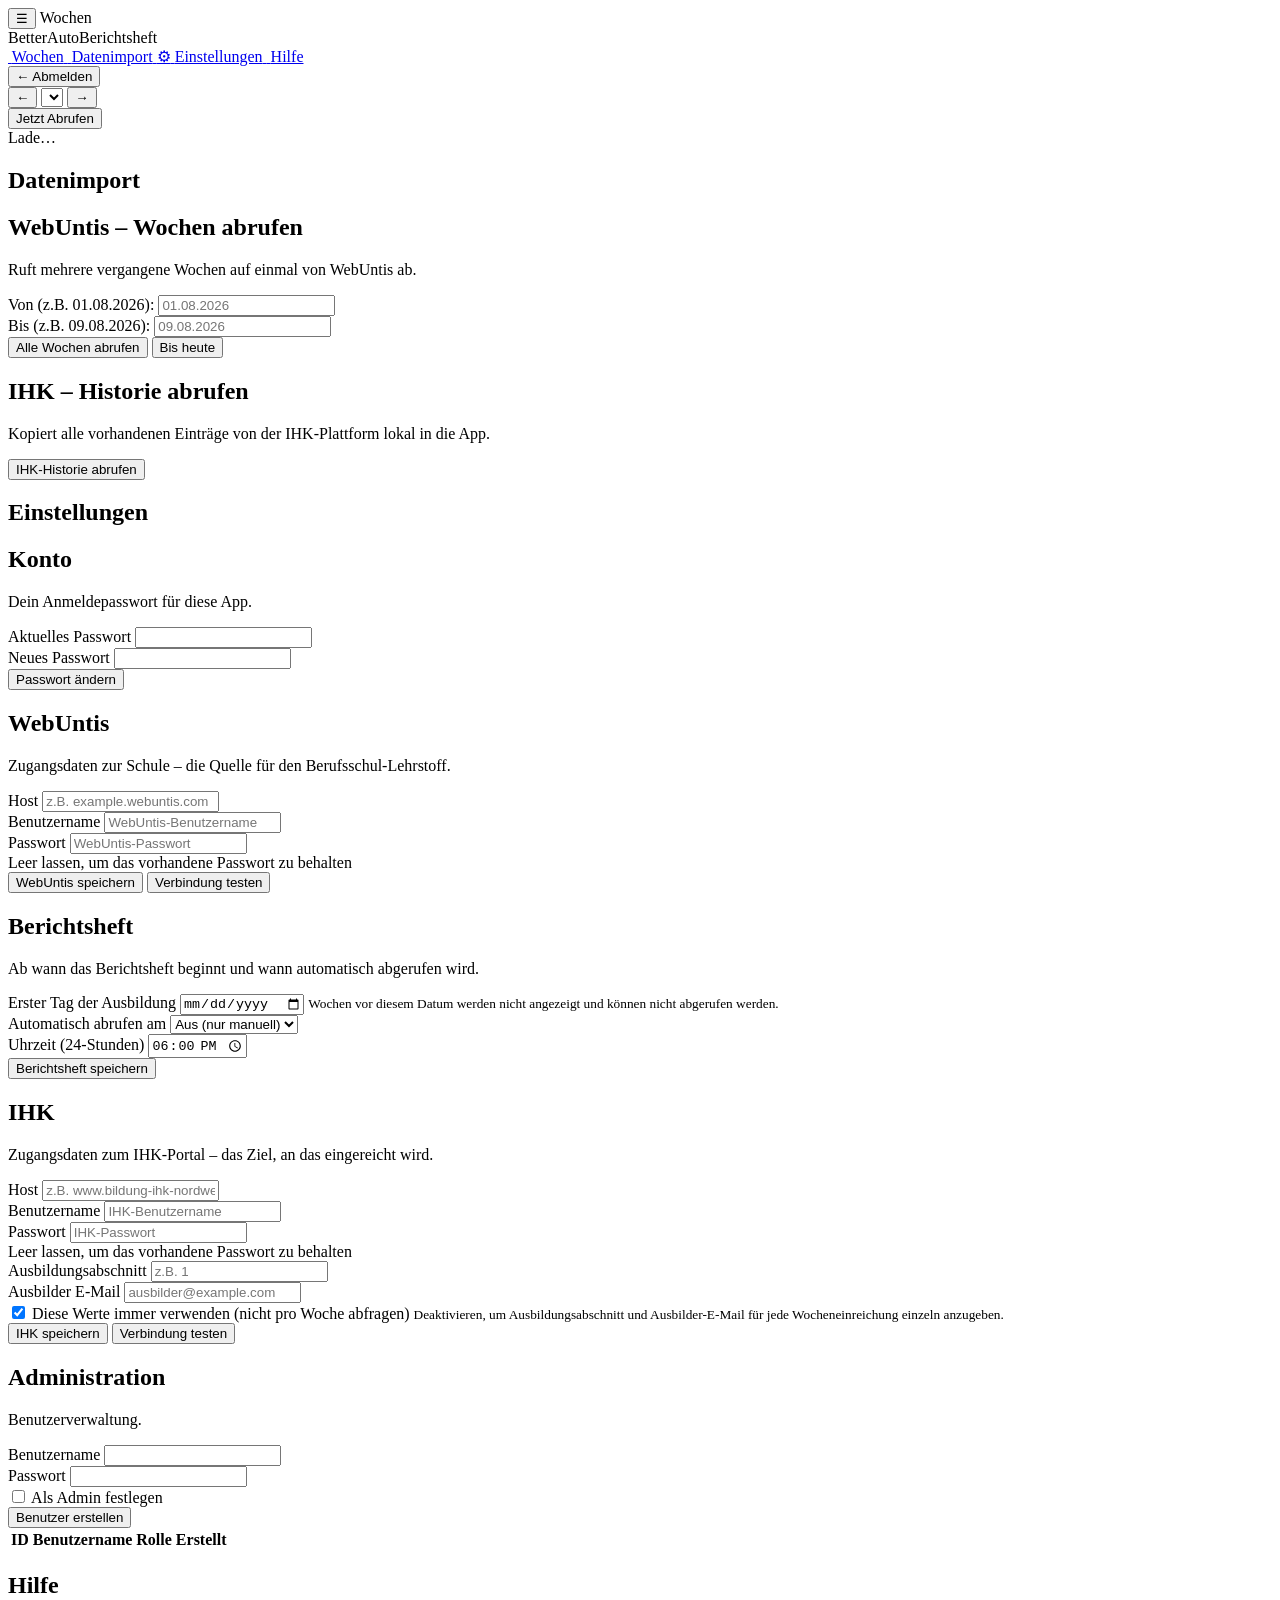
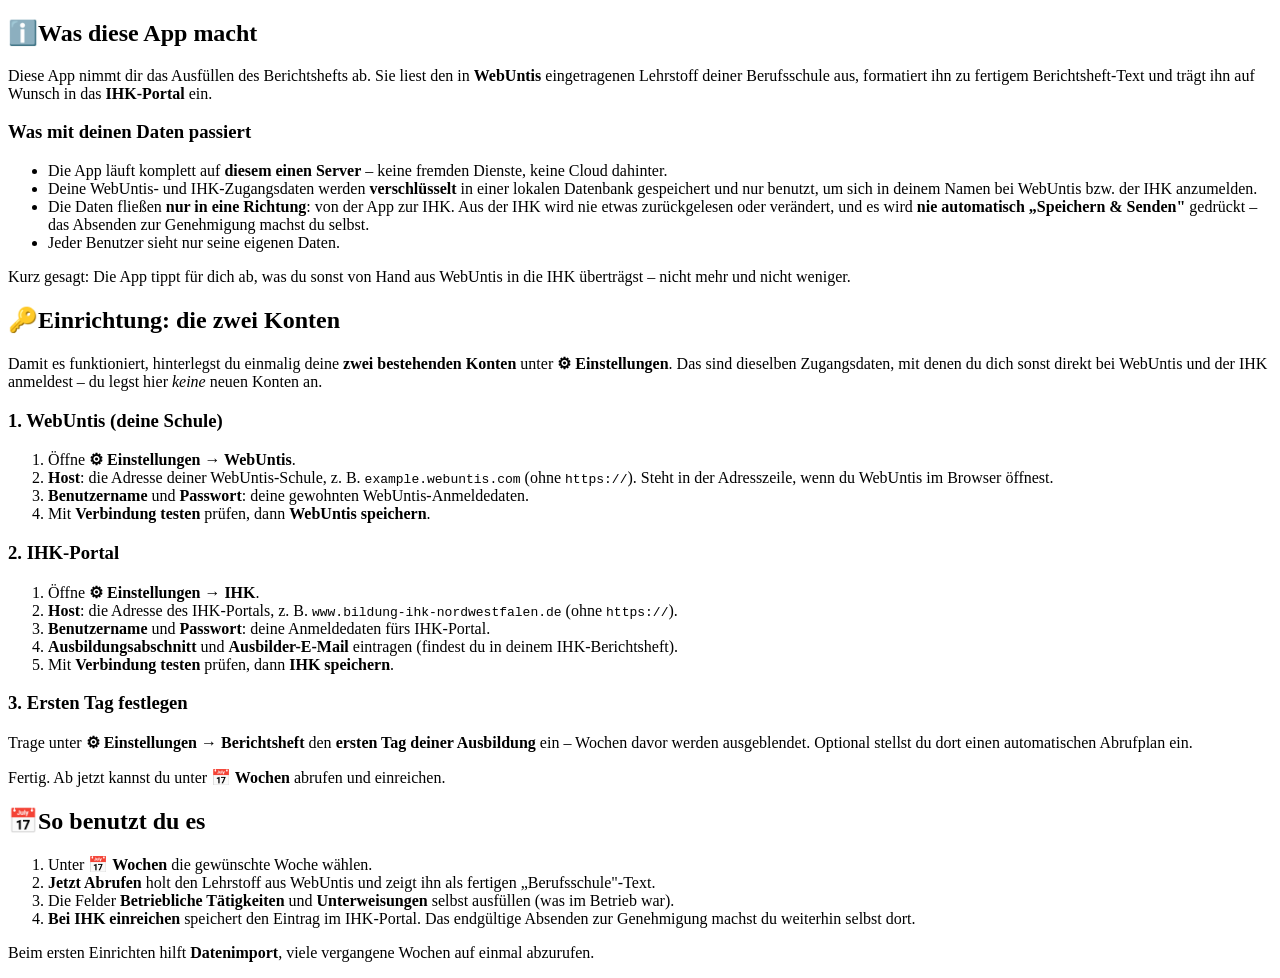
==== commit 0a575279: "UI: custom sidebar icons + rewrite Hilfe around setup & transparency - Wochen and Hilfe nav items no" ====
--- a/static/index.html
+++ b/static/index.html
@@ -27,7 +27,7 @@
 
   <nav class="sidebar-nav">
     <a href="#/week" data-route="week">
-      <span class="nav-icon">📅</span>
+      <img src="/calendar.svg" alt="" class="nav-icon nav-icon-img">
       <span class="nav-text">Wochen</span>
     </a>
     <a href="#/import" data-route="import">
@@ -39,7 +39,7 @@
       <span class="nav-text">Einstellungen</span>
     </a>
     <a href="#/help" data-route="help">
-      <span class="nav-icon">❔</span>
+      <img src="/help.svg" alt="" class="nav-icon nav-icon-img">
       <span class="nav-text">Hilfe</span>
     </a>
   </nav>
@@ -261,48 +261,53 @@
       <h1 class="page-title">Hilfe</h1>
 
       <div class="help-section">
-        <h2><span class="help-icon">🧭</span>Navigation</h2>
-        <p>Die App hat vier Bereiche, die du jederzeit über die Seitenleiste links erreichst – die Seite lädt dabei nicht neu:</p>
+        <h2><span class="help-icon">ℹ️</span>Was diese App macht</h2>
+        <p>Diese App nimmt dir das Ausfüllen des Berichtshefts ab. Sie liest den in <strong>WebUntis</strong> eingetragenen Lehrstoff deiner Berufsschule aus, formatiert ihn zu fertigem Berichtsheft-Text und trägt ihn auf Wunsch in das <strong>IHK-Portal</strong> ein.</p>
+        <h3>Was mit deinen Daten passiert</h3>
         <ul>
-          <li><strong>📅 Wochen</strong> – die Standardansicht: Lehrstoff pro Woche ansehen und an die IHK einreichen.</li>
-          <li><strong>Datenimport</strong> – viele vergangene Wochen auf einmal abrufen und die IHK-Historie kopieren.</li>
-          <li><strong>⚙ Einstellungen</strong> – alle Zugangsdaten und Einstellungen auf einer Seite.</li>
-          <li><strong>❔ Hilfe</strong> – diese Seite.</li>
+          <li>Die App läuft komplett auf <strong>diesem einen Server</strong> – keine fremden Dienste, keine Cloud dahinter.</li>
+          <li>Deine WebUntis- und IHK-Zugangsdaten werden <strong>verschlüsselt</strong> in einer lokalen Datenbank gespeichert und nur benutzt, um sich in deinem Namen bei WebUntis bzw. der IHK anzumelden.</li>
+          <li>Die Daten fließen <strong>nur in eine Richtung</strong>: von der App zur IHK. Aus der IHK wird nie etwas zurückgelesen oder verändert, und es wird <strong>nie automatisch „Speichern &amp; Senden"</strong> gedrückt – das Absenden zur Genehmigung machst du selbst.</li>
+          <li>Jeder Benutzer sieht nur seine eigenen Daten.</li>
         </ul>
-        <p>Auf dem Handy ist die Seitenleiste eingeklappt. Tippe oben links auf <strong>☰</strong>, um sie zu öffnen; ein Tipp daneben schließt sie wieder.</p>
+        <p>Kurz gesagt: Die App tippt für dich ab, was du sonst von Hand aus WebUntis in die IHK überträgst – nicht mehr und nicht weniger.</p>
       </div>
 
       <div class="help-section">
-        <h2><span class="help-icon">📅</span>Wochen ansehen &amp; einreichen</h2>
-        <p>Mit <code>←</code> / <code>→</code> oder dem Dropdown wechselst du die Woche. Zukünftige Wochen sind nicht wählbar; nach hinten reicht es bis zum in den Einstellungen gesetzten ersten Tag.</p>
-        <h3>Daten abrufen</h3>
-        <p>Ist für eine Woche noch nichts geladen, tippe auf <strong>Jetzt Abrufen</strong> – der Lehrstoff wird aus WebUntis geholt und unter „Berufsschule“ als fertiger Text angezeigt.</p>
-        <h3>An die IHK einreichen</h3>
-        <p>Ist die Woche zum Einreichen an der Reihe, erscheinen zwei Felder:</p>
-        <ul>
-          <li><strong>Betriebliche Tätigkeiten</strong> und <strong>Unterweisungen / betrieblicher Unterricht</strong> – hier trägst du selbst ein, was im Betrieb war. Die Felder sind bewusst immer leer; es wird nichts aus der IHK zurückgeladen.</li>
-          <li>Der Berufsschul-Text wird automatisch mitgeschickt.</li>
-        </ul>
-        <p>Mit <strong>Bei IHK einreichen</strong> wird der Eintrag im IHK-Portal gespeichert. Es wird nur gespeichert – niemals automatisch „Speichern &amp; Senden“; das Absenden zur Genehmigung machst du weiterhin selbst im Portal. Wochen müssen der Reihe nach eingereicht werden; genehmigte Wochen sind gesperrt.</p>
+        <h2><span class="help-icon">🔑</span>Einrichtung: die zwei Konten</h2>
+        <p>Damit es funktioniert, hinterlegst du einmalig deine <strong>zwei bestehenden Konten</strong> unter <strong>⚙ Einstellungen</strong>. Das sind dieselben Zugangsdaten, mit denen du dich sonst direkt bei WebUntis und der IHK anmeldest – du legst hier <em>keine</em> neuen Konten an.</p>
+
+        <h3>1. WebUntis (deine Schule)</h3>
+        <ol>
+          <li>Öffne <strong>⚙ Einstellungen → WebUntis</strong>.</li>
+          <li><strong>Host</strong>: die Adresse deiner WebUntis-Schule, z.&nbsp;B. <code>example.webuntis.com</code> (ohne <code>https://</code>). Steht in der Adresszeile, wenn du WebUntis im Browser öffnest.</li>
+          <li><strong>Benutzername</strong> und <strong>Passwort</strong>: deine gewohnten WebUntis-Anmeldedaten.</li>
+          <li>Mit <strong>Verbindung testen</strong> prüfen, dann <strong>WebUntis speichern</strong>.</li>
+        </ol>
+
+        <h3>2. IHK-Portal</h3>
+        <ol>
+          <li>Öffne <strong>⚙ Einstellungen → IHK</strong>.</li>
+          <li><strong>Host</strong>: die Adresse des IHK-Portals, z.&nbsp;B. <code>www.bildung-ihk-nordwestfalen.de</code> (ohne <code>https://</code>).</li>
+          <li><strong>Benutzername</strong> und <strong>Passwort</strong>: deine Anmeldedaten fürs IHK-Portal.</li>
+          <li><strong>Ausbildungsabschnitt</strong> und <strong>Ausbilder-E-Mail</strong> eintragen (findest du in deinem IHK-Berichtsheft).</li>
+          <li>Mit <strong>Verbindung testen</strong> prüfen, dann <strong>IHK speichern</strong>.</li>
+        </ol>
+
+        <h3>3. Ersten Tag festlegen</h3>
+        <p>Trage unter <strong>⚙ Einstellungen → Berichtsheft</strong> den <strong>ersten Tag deiner Ausbildung</strong> ein – Wochen davor werden ausgeblendet. Optional stellst du dort einen automatischen Abrufplan ein.</p>
+        <p>Fertig. Ab jetzt kannst du unter <strong>📅 Wochen</strong> abrufen und einreichen.</p>
       </div>
 
       <div class="help-section">
-        <h2><span class="help-icon">⬇</span>Datenimport</h2>
-        <p><strong>Wochen abrufen:</strong> Gib einen Zeitraum im Format <code>tt.mm.jjjj</code> ein (der Button „Bis heute“ füllt das Enddatum) und rufe alle Wochen dazwischen auf einmal ab – praktisch beim ersten Einrichten.</p>
-        <p><strong>IHK-Historie abrufen:</strong> Kopiert alle bereits im IHK-Portal vorhandenen Einträge lokal in die App, damit ihr Status hier korrekt angezeigt wird.</p>
-      </div>
-
-      <div class="help-section">
-        <h2><span class="help-icon">⚙</span>Einstellungen</h2>
-        <p>Alle Einstellungen stehen untereinander auf einer Seite. Jede Gruppe wird mit ihrem eigenen Speichern-Knopf gesichert:</p>
-        <ul>
-          <li><strong>Konto</strong> – Anmeldepasswort dieser App ändern.</li>
-          <li><strong>WebUntis</strong> – Zugangsdaten zur Schule (die Quelle des Lehrstoffs). Mit „Verbindung testen“ prüfbar.</li>
-          <li><strong>Berichtsheft</strong> – der <em>erste Tag der Ausbildung</em> (Wochen davor werden ausgeblendet) und der automatische Abrufplan (Wochentag + Uhrzeit, oder „Aus“).</li>
-          <li><strong>IHK</strong> – Zugangsdaten zum IHK-Portal, Ausbildungsabschnitt und Ausbilder-E-Mail. Die Werte können fest hinterlegt oder pro Woche einzeln abgefragt werden.</li>
-          <li><strong>Administration</strong> – nur für Admins: weitere Benutzer anlegen und verwalten.</li>
-        </ul>
-        <p>Passwortfelder leer lassen behält das gespeicherte Passwort.</p>
+        <h2><span class="help-icon">📅</span>So benutzt du es</h2>
+        <ol>
+          <li>Unter <strong>📅 Wochen</strong> die gewünschte Woche wählen.</li>
+          <li><strong>Jetzt Abrufen</strong> holt den Lehrstoff aus WebUntis und zeigt ihn als fertigen „Berufsschule"-Text.</li>
+          <li>Die Felder <strong>Betriebliche Tätigkeiten</strong> und <strong>Unterweisungen</strong> selbst ausfüllen (was im Betrieb war).</li>
+          <li><strong>Bei IHK einreichen</strong> speichert den Eintrag im IHK-Portal. Das endgültige Absenden zur Genehmigung machst du weiterhin selbst dort.</li>
+        </ol>
+        <p>Beim ersten Einrichten hilft <strong>Datenimport</strong>, viele vergangene Wochen auf einmal abzurufen.</p>
       </div>
     </section>
 
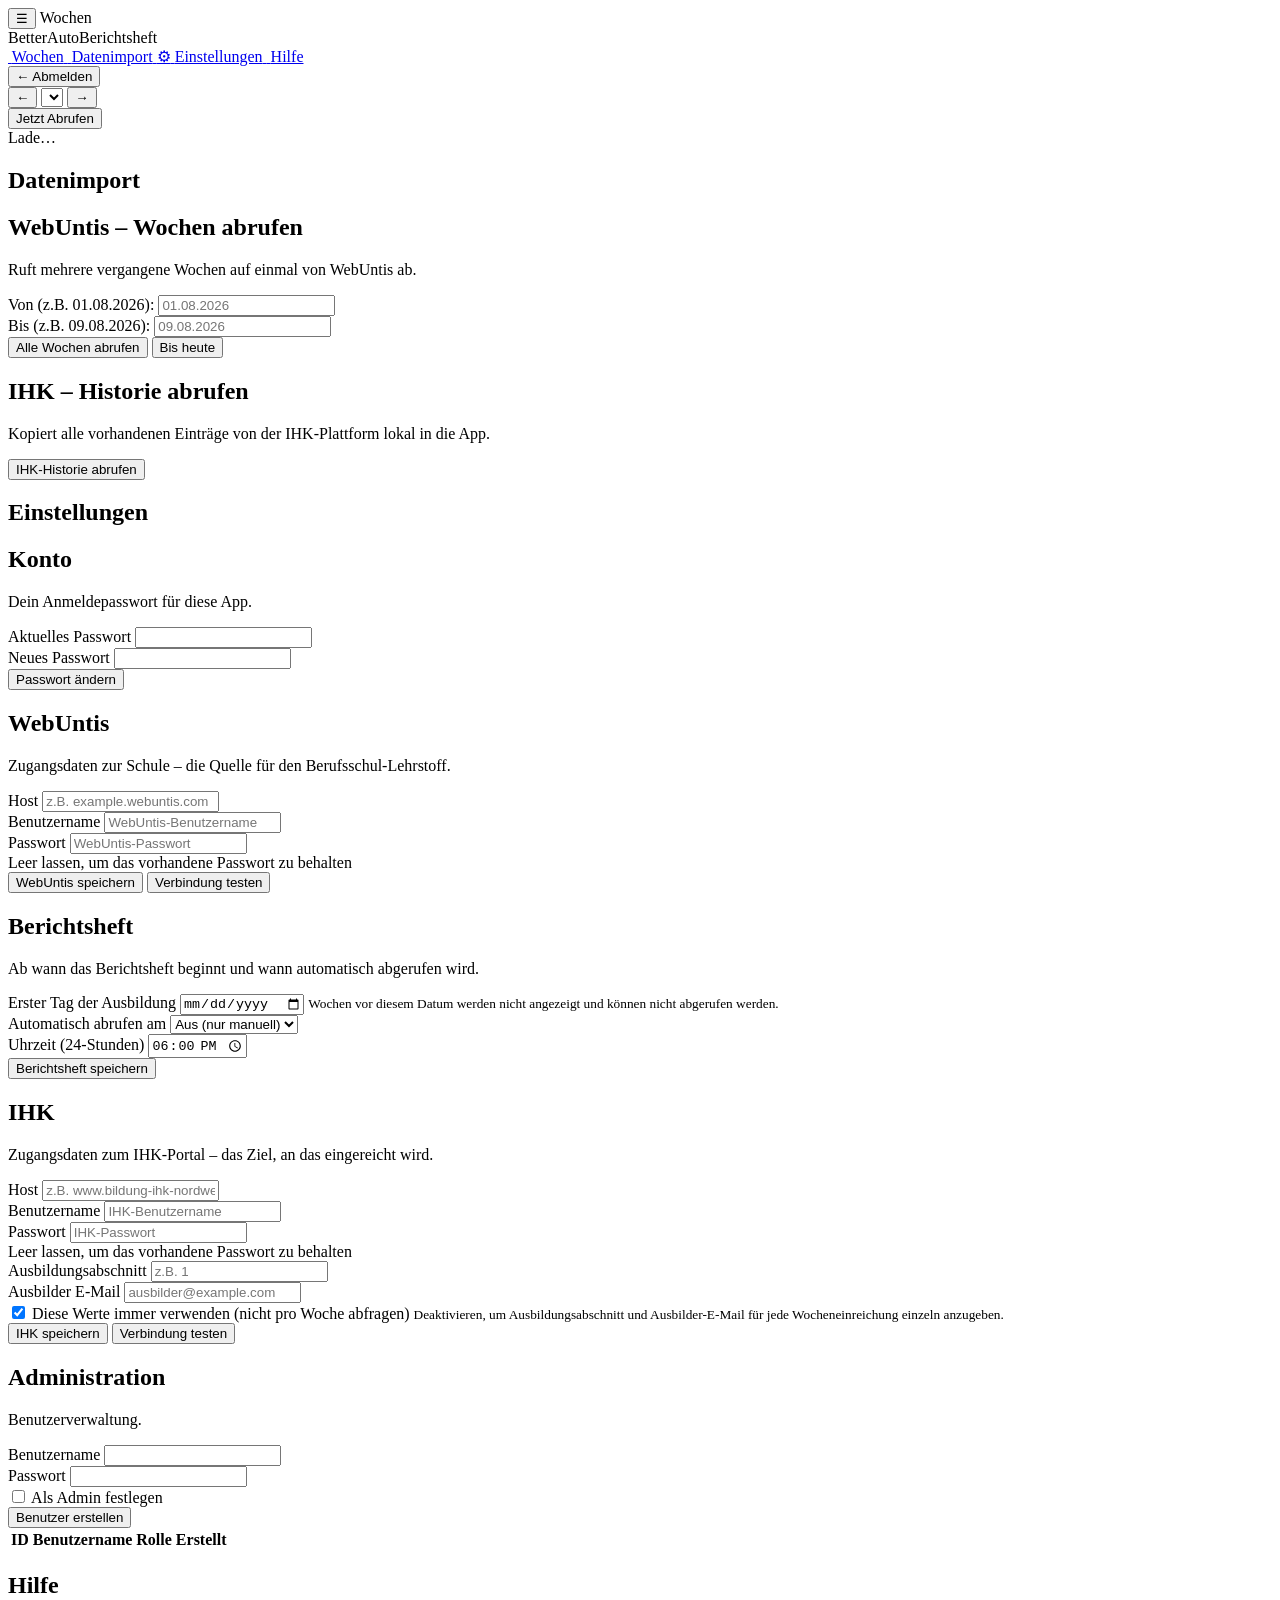
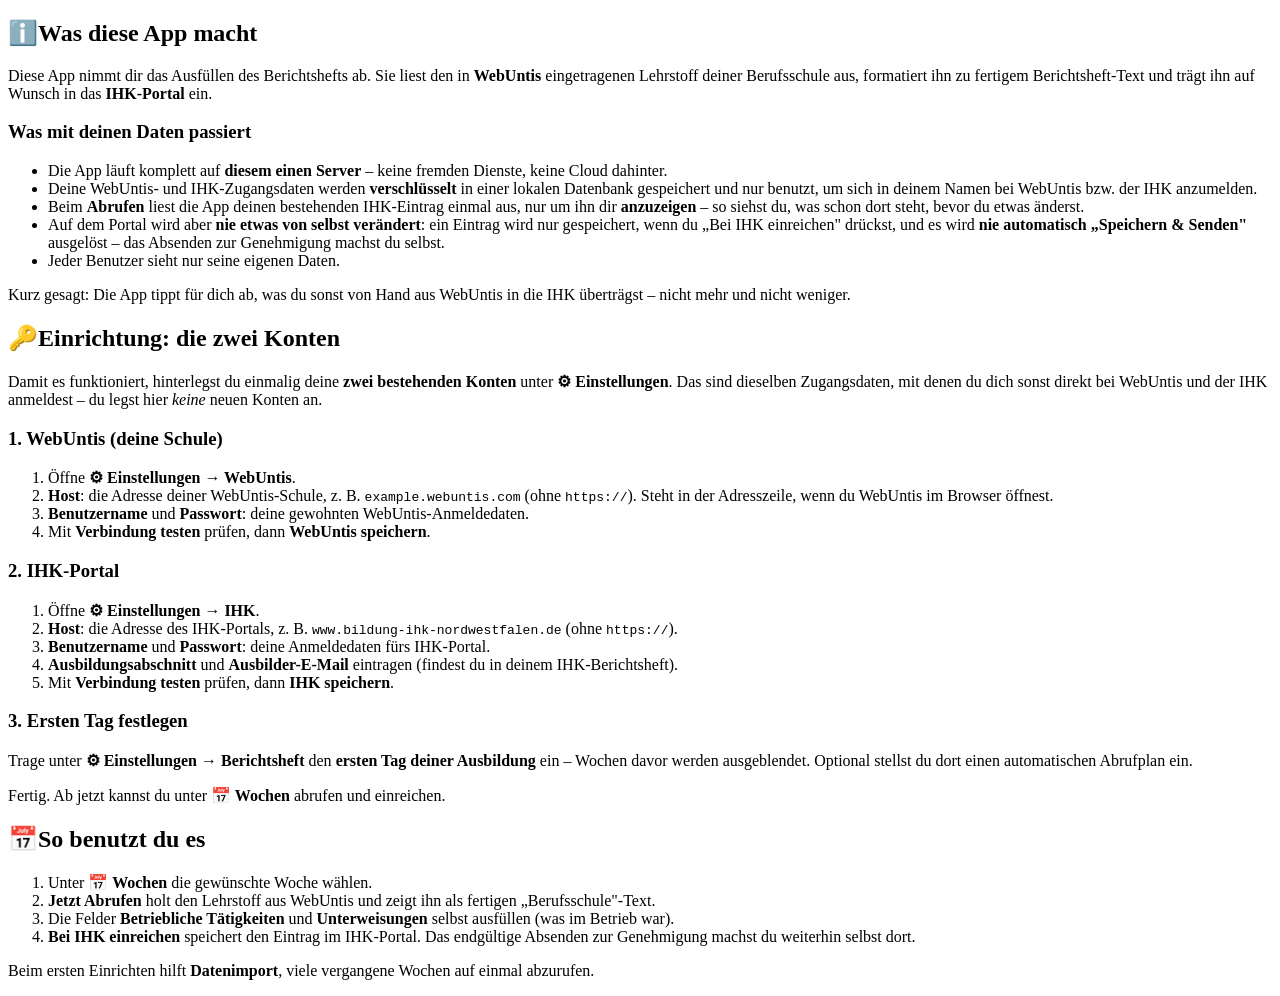
==== commit e332310d: "IHK read-back pre-fill on manual scrape + status UX fixes Feature: reading existing IHK content back" ====
--- a/static/index.html
+++ b/static/index.html
@@ -267,7 +267,8 @@
         <ul>
           <li>Die App läuft komplett auf <strong>diesem einen Server</strong> – keine fremden Dienste, keine Cloud dahinter.</li>
           <li>Deine WebUntis- und IHK-Zugangsdaten werden <strong>verschlüsselt</strong> in einer lokalen Datenbank gespeichert und nur benutzt, um sich in deinem Namen bei WebUntis bzw. der IHK anzumelden.</li>
-          <li>Die Daten fließen <strong>nur in eine Richtung</strong>: von der App zur IHK. Aus der IHK wird nie etwas zurückgelesen oder verändert, und es wird <strong>nie automatisch „Speichern &amp; Senden"</strong> gedrückt – das Absenden zur Genehmigung machst du selbst.</li>
+          <li>Beim <strong>Abrufen</strong> liest die App deinen bestehenden IHK-Eintrag einmal aus, nur um ihn dir <strong>anzuzeigen</strong> – so siehst du, was schon dort steht, bevor du etwas änderst.</li>
+          <li>Auf dem Portal wird aber <strong>nie etwas von selbst verändert</strong>: ein Eintrag wird nur gespeichert, wenn du „Bei IHK einreichen" drückst, und es wird <strong>nie automatisch „Speichern &amp; Senden"</strong> ausgelöst – das Absenden zur Genehmigung machst du selbst.</li>
           <li>Jeder Benutzer sieht nur seine eigenen Daten.</li>
         </ul>
         <p>Kurz gesagt: Die App tippt für dich ab, was du sonst von Hand aus WebUntis in die IHK überträgst – nicht mehr und nicht weniger.</p>
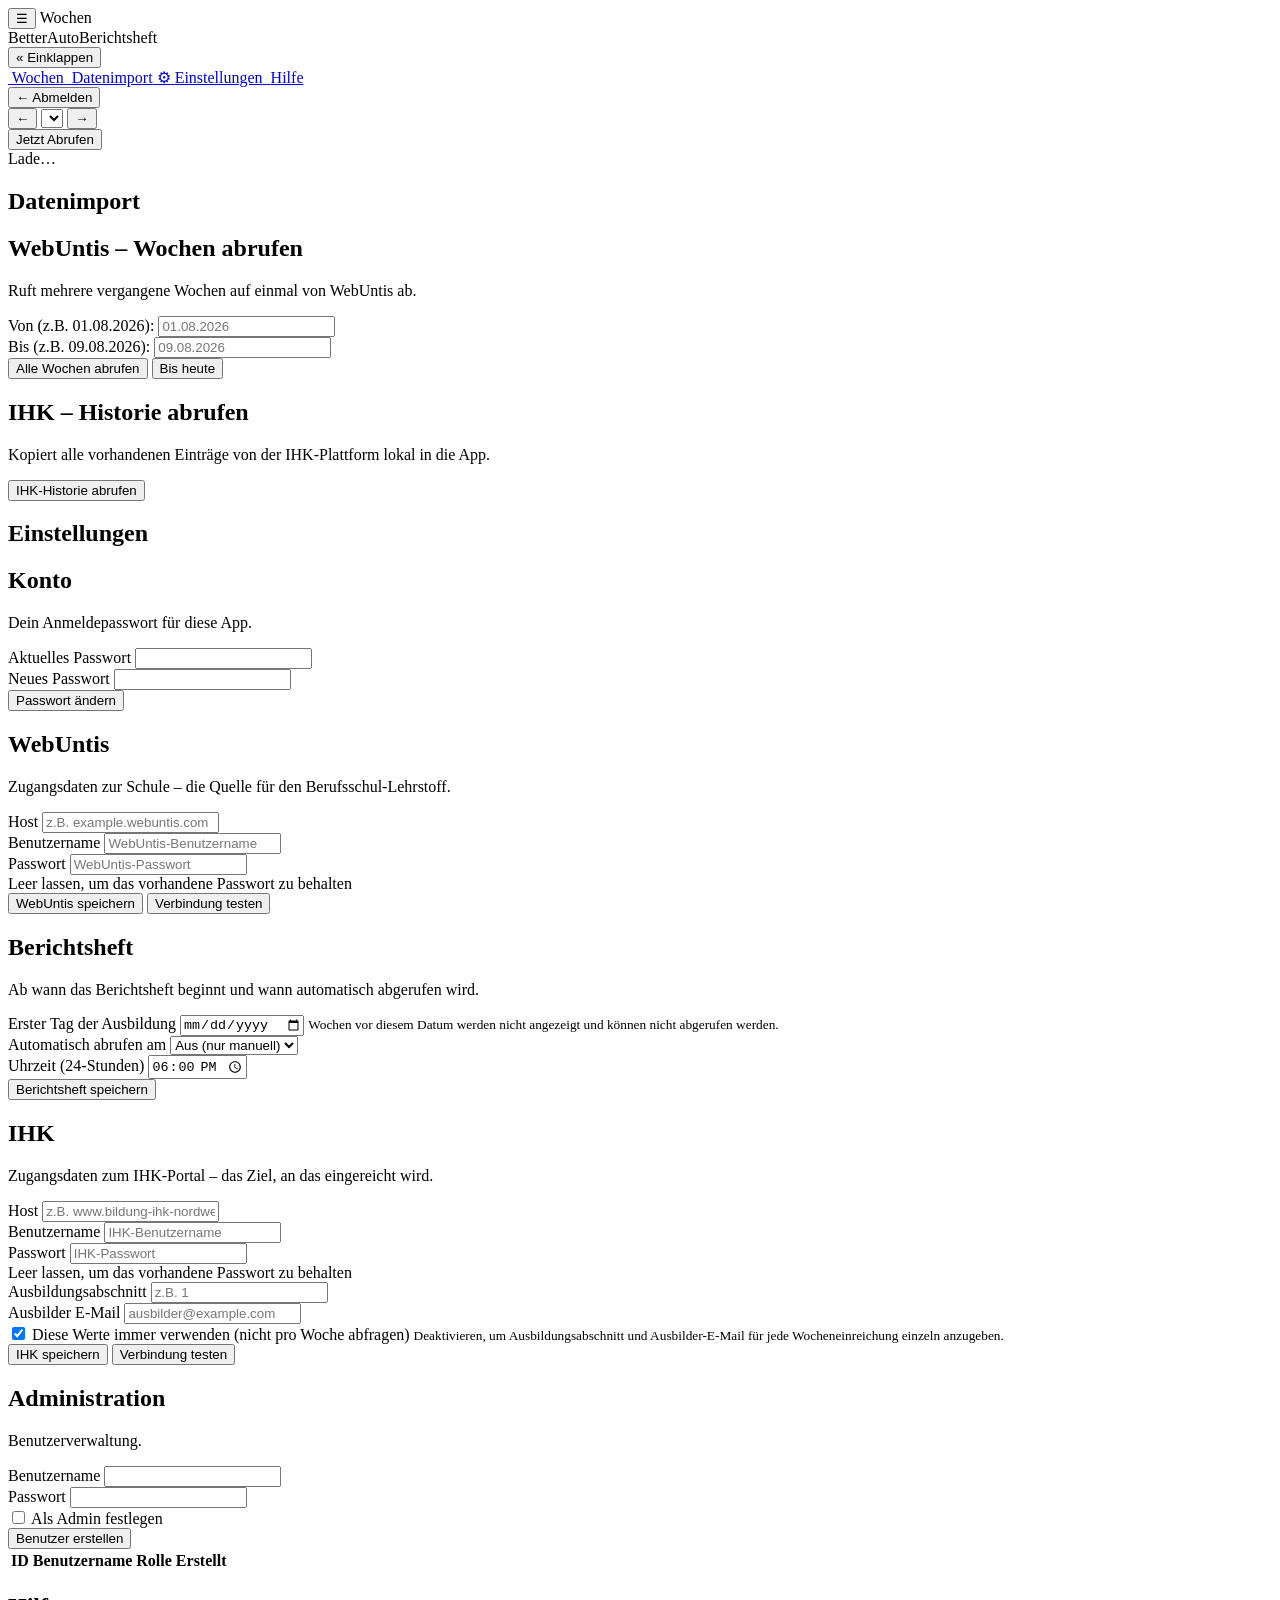
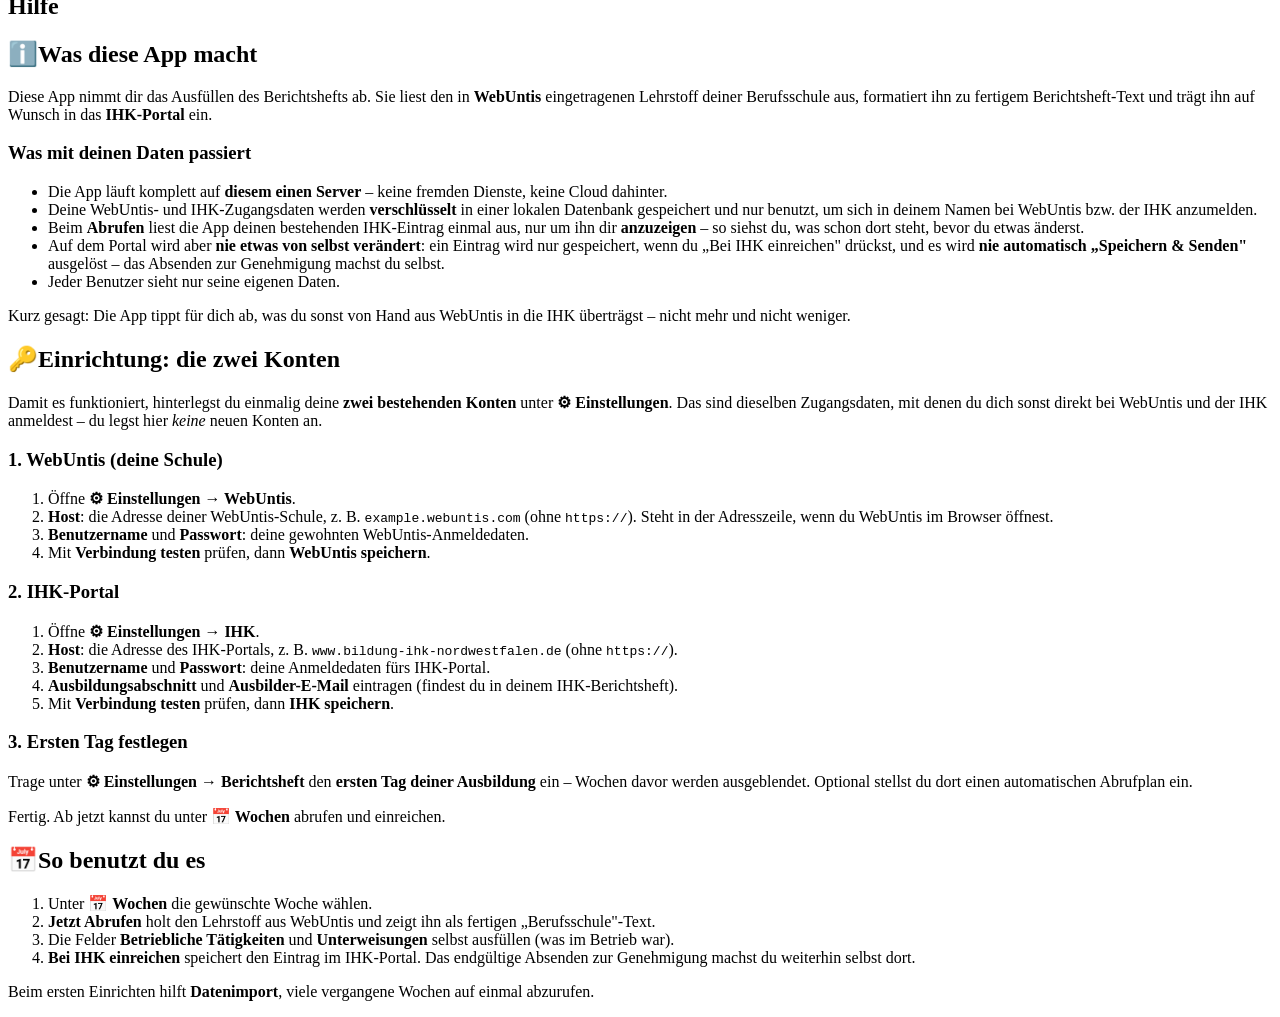
==== commit 2f249968: "UI: natural page scroll, robust drawer close, desktop collapse toggle - Scroll: the sidebar is now p" ====
--- a/static/index.html
+++ b/static/index.html
@@ -24,6 +24,11 @@
     <img src="/logo.svg" alt="" class="sidebar-logo-img" onerror="this.style.display='none'">
     <div class="sidebar-title">BetterAutoBerichtsheft</div>
   </div>
+
+  <button class="sidebar-toggle" id="sidebarToggle" title="Seitenleiste ein-/ausklappen" aria-label="Seitenleiste ein- oder ausklappen">
+    <span class="nav-icon">«</span>
+    <span class="nav-text">Einklappen</span>
+  </button>
 
   <nav class="sidebar-nav">
     <a href="#/week" data-route="week">
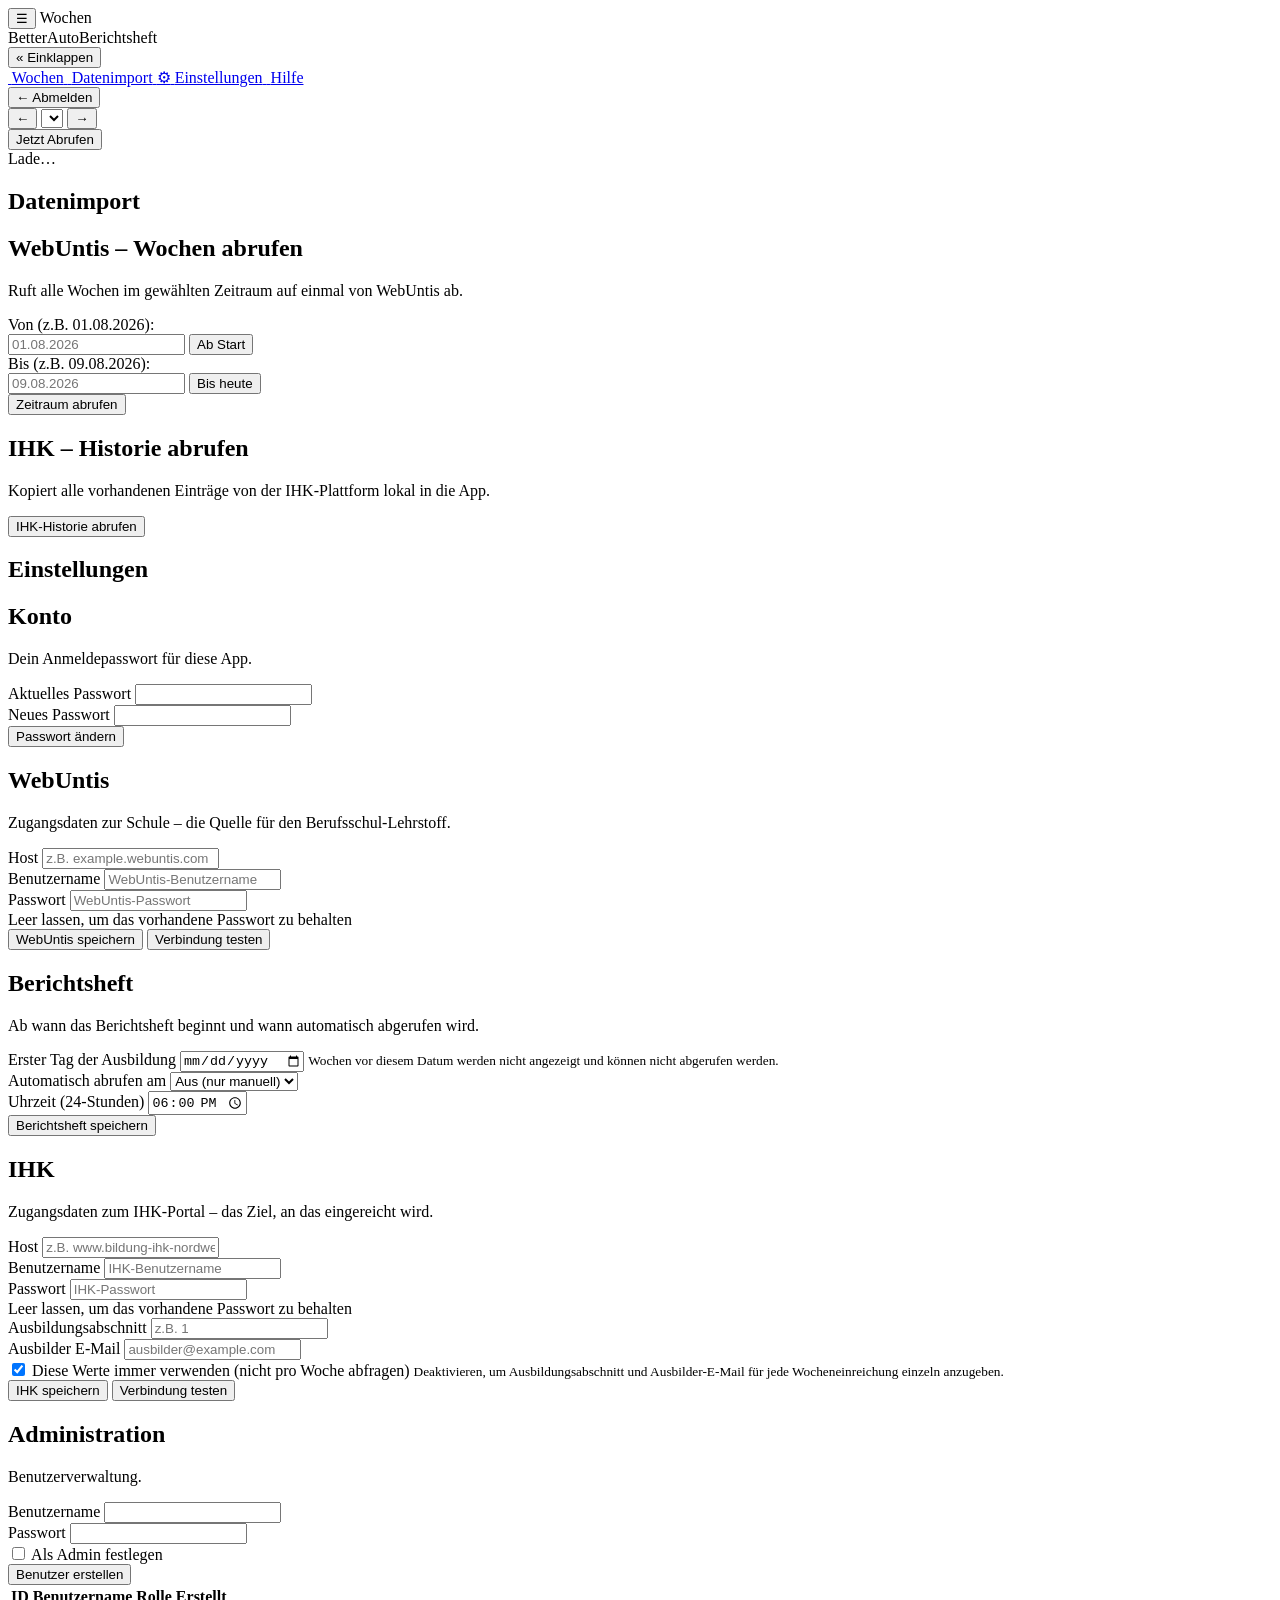
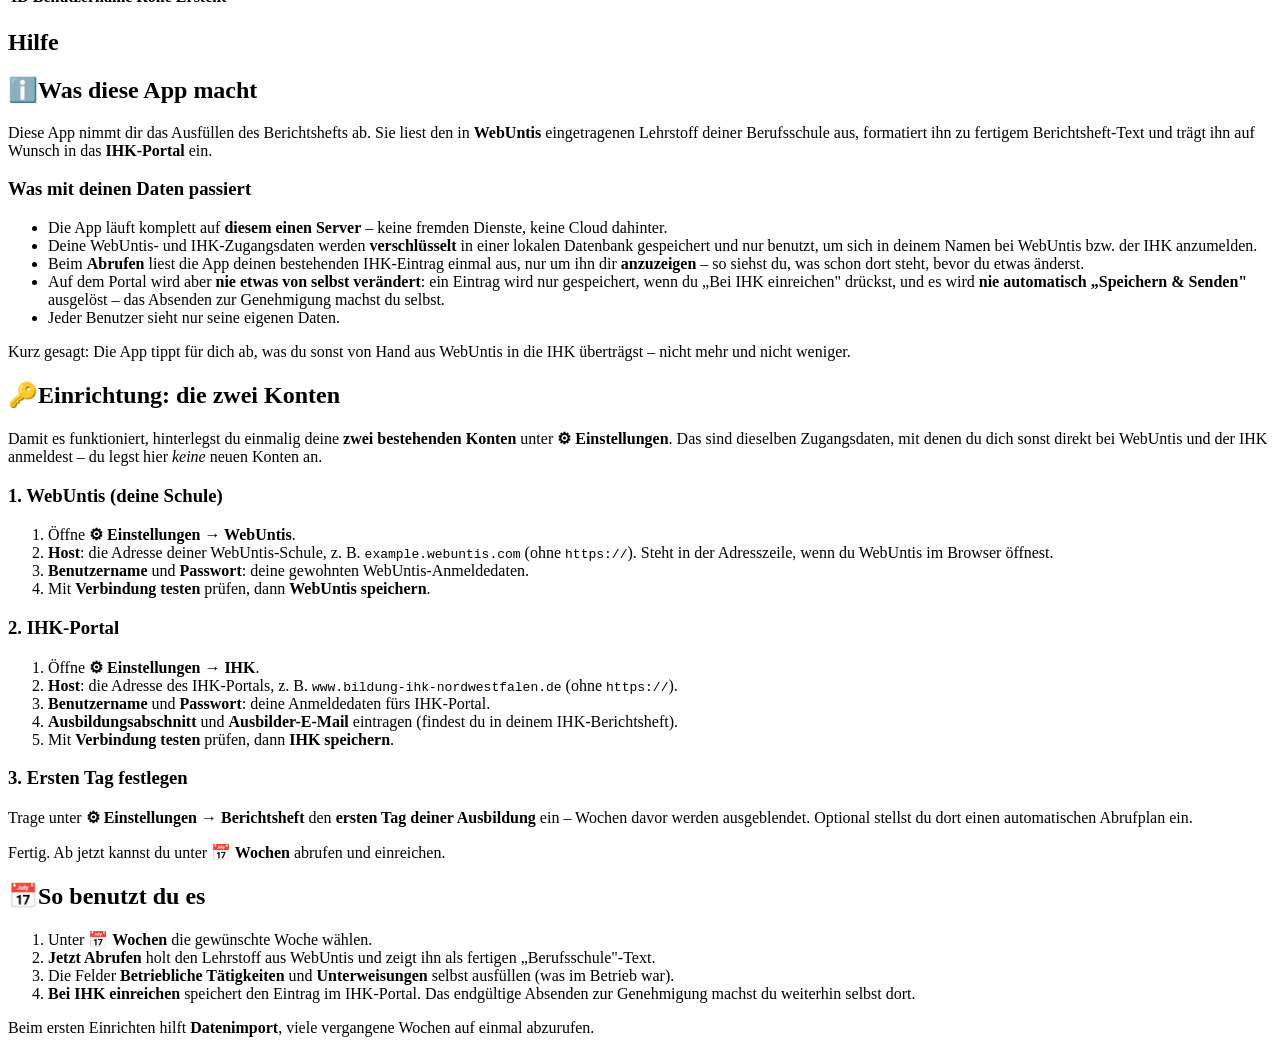
==== commit cd68fddf: "UI: Datenimport page — inline date buttons, "Ab Start", clearer label - Move "Bis heute" inside the " ====
--- a/static/index.html
+++ b/static/index.html
@@ -84,17 +84,22 @@
 
       <div class="section">
         <h2>WebUntis – Wochen abrufen</h2>
-        <p class="section-desc">Ruft mehrere vergangene Wochen auf einmal von WebUntis ab.</p>
+        <p class="section-desc">Ruft alle Wochen im gewählten Zeitraum auf einmal von WebUntis ab.</p>
         <div class="form-group">
           <label for="startDate">Von (z.B. 01.08.2026):</label>
-          <input type="text" id="startDate" placeholder="01.08.2026">
+          <div class="input-with-btn">
+            <input type="text" id="startDate" placeholder="01.08.2026">
+            <button type="button" id="startDateStartBtn" class="inline-btn" title="Ausbildungsstart aus den Einstellungen einsetzen">Ab Start</button>
+          </div>
         </div>
         <div class="form-group">
           <label for="endDate">Bis (z.B. 09.08.2026):</label>
-          <input type="text" id="endDate" placeholder="09.08.2026">
-        </div>
-        <button id="bulkScrapeBtn">Alle Wochen abrufen</button>
-        <button type="button" id="endDateTodayBtn" class="secondary">Bis heute</button>
+          <div class="input-with-btn">
+            <input type="text" id="endDate" placeholder="09.08.2026">
+            <button type="button" id="endDateTodayBtn" class="inline-btn">Bis heute</button>
+          </div>
+        </div>
+        <button id="bulkScrapeBtn">Zeitraum abrufen</button>
         <div id="scrapeStatus"></div>
       </div>
 
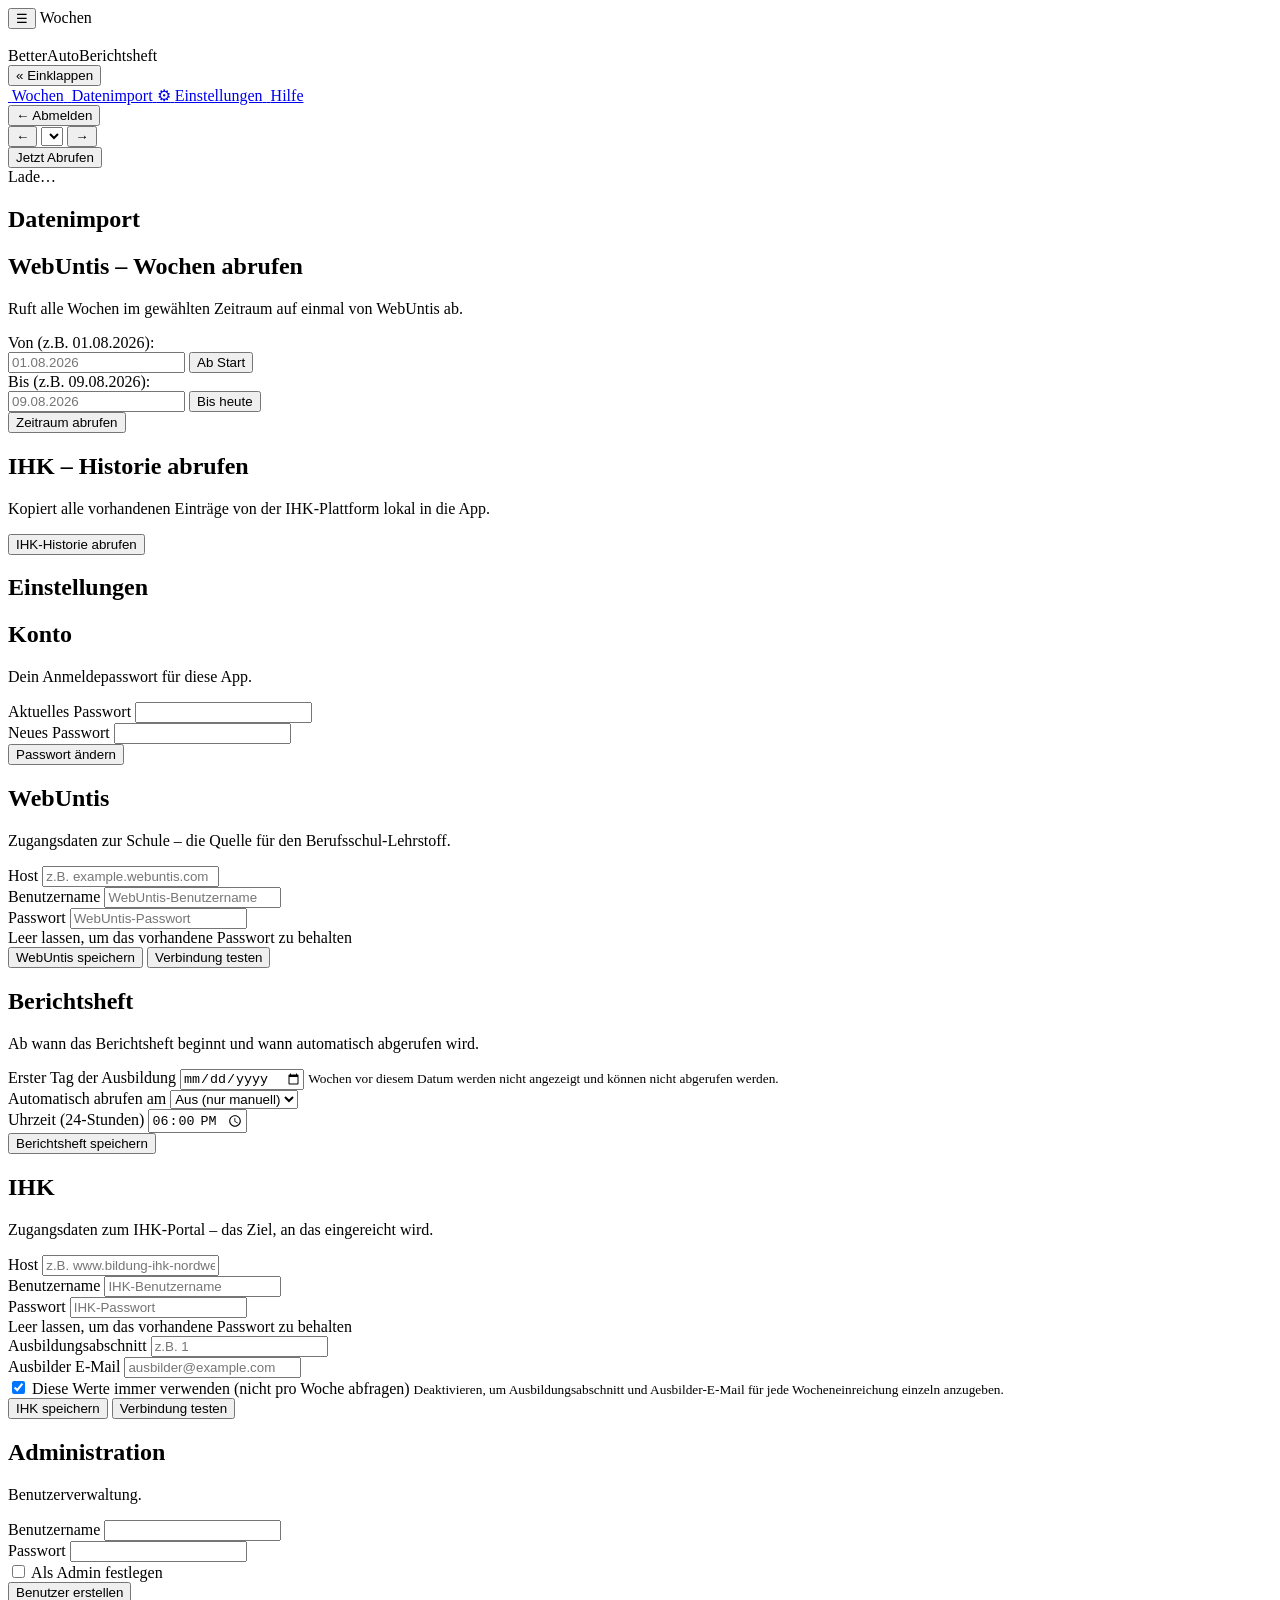
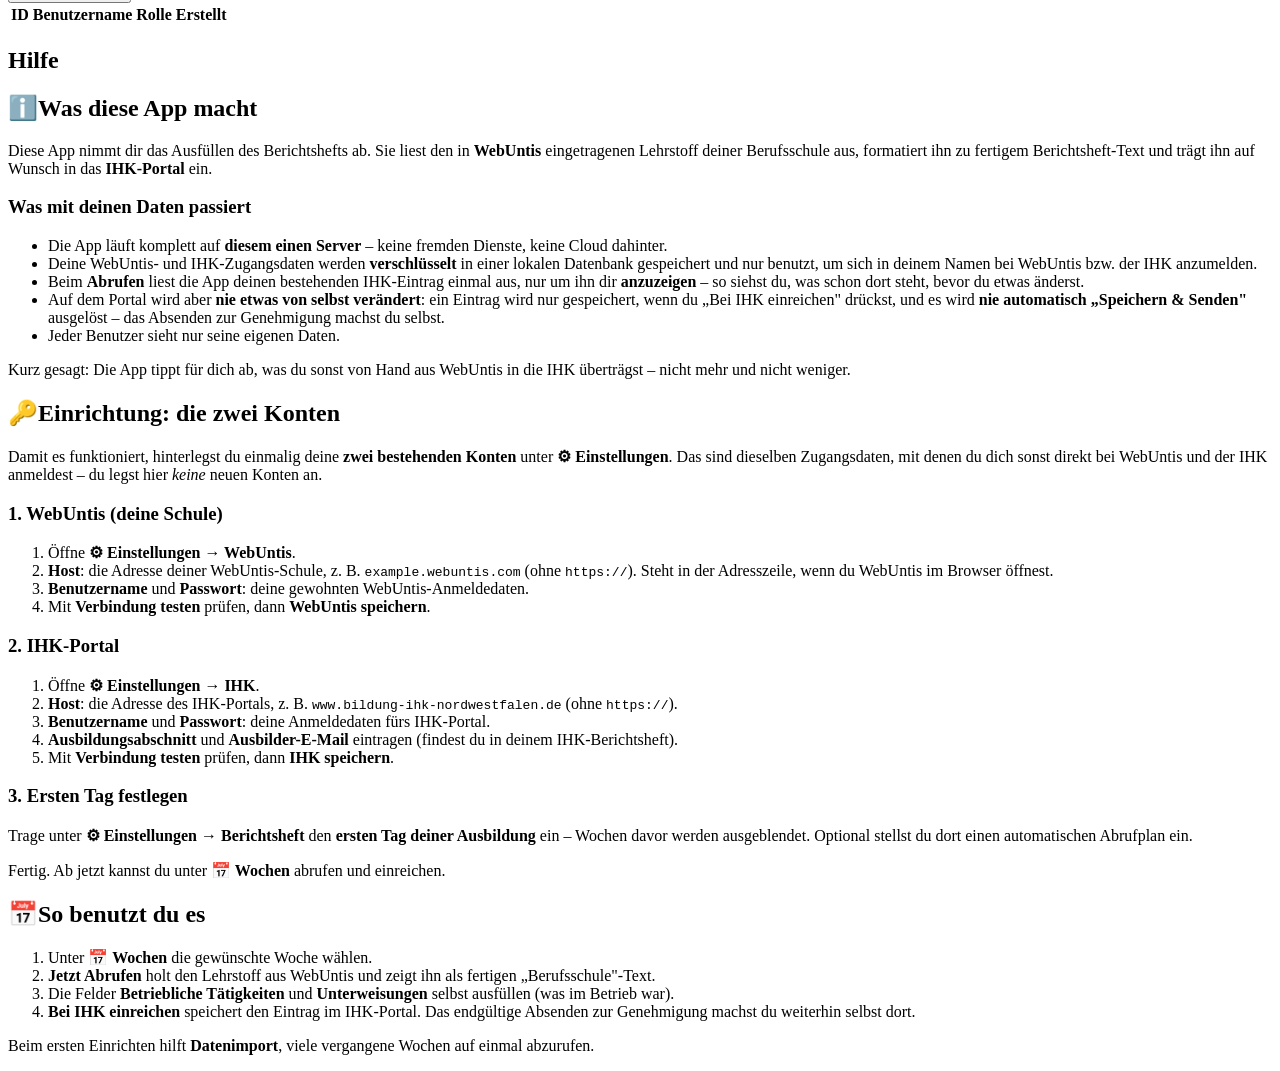
==== commit 453df997: "fix(security): make static assets CSP-compliant + add regression test Root-cause pass on the CSP sel" ====
--- a/static/index.html
+++ b/static/index.html
@@ -21,7 +21,7 @@
 <!-- Persistent sidebar -->
 <aside class="sidebar" id="sidebar">
   <div class="sidebar-header">
-    <img src="/logo.svg" alt="" class="sidebar-logo-img" onerror="this.style.display='none'">
+    <img src="/logo.svg" alt="" class="sidebar-logo-img">
     <div class="sidebar-title">BetterAutoBerichtsheft</div>
   </div>
 
@@ -100,6 +100,7 @@
           </div>
         </div>
         <button id="bulkScrapeBtn">Zeitraum abrufen</button>
+        <button id="bulkScrapeCancelBtn" hidden>Abbrechen</button>
         <div id="scrapeStatus"></div>
       </div>
 
